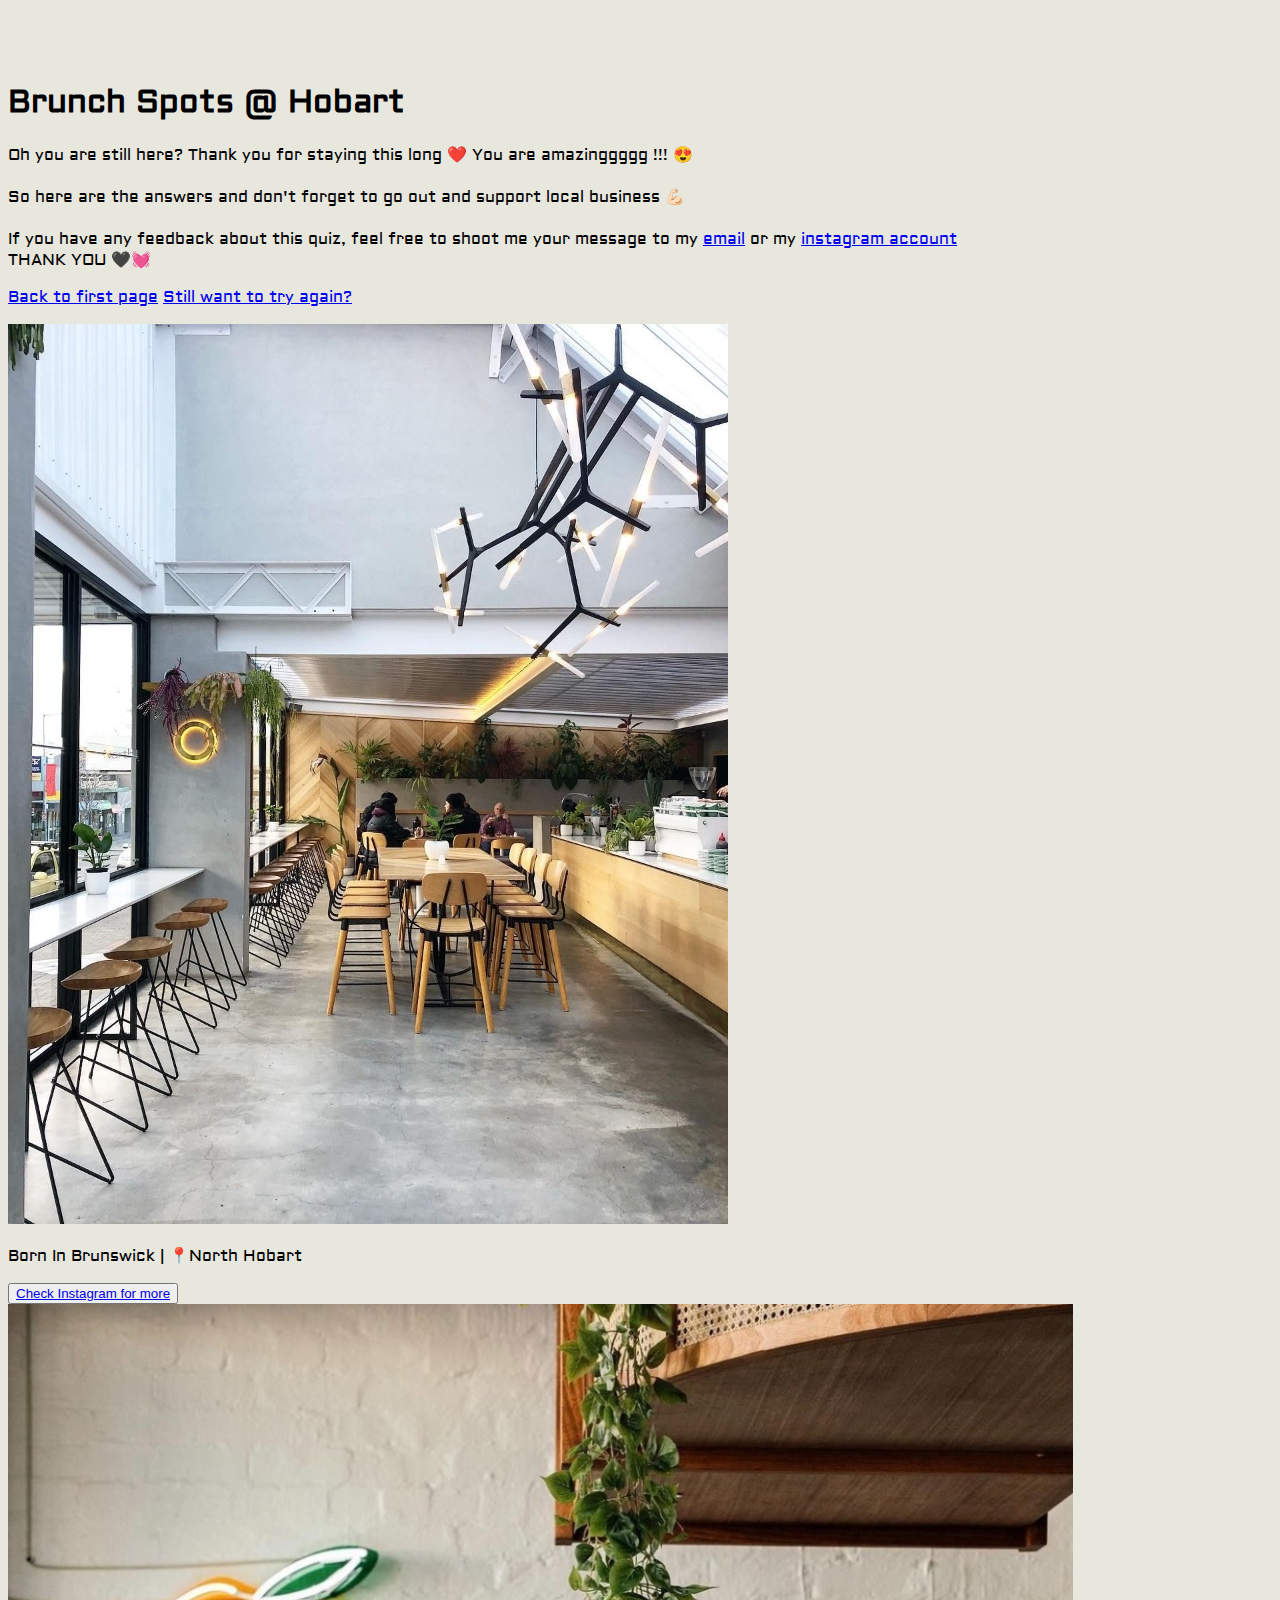
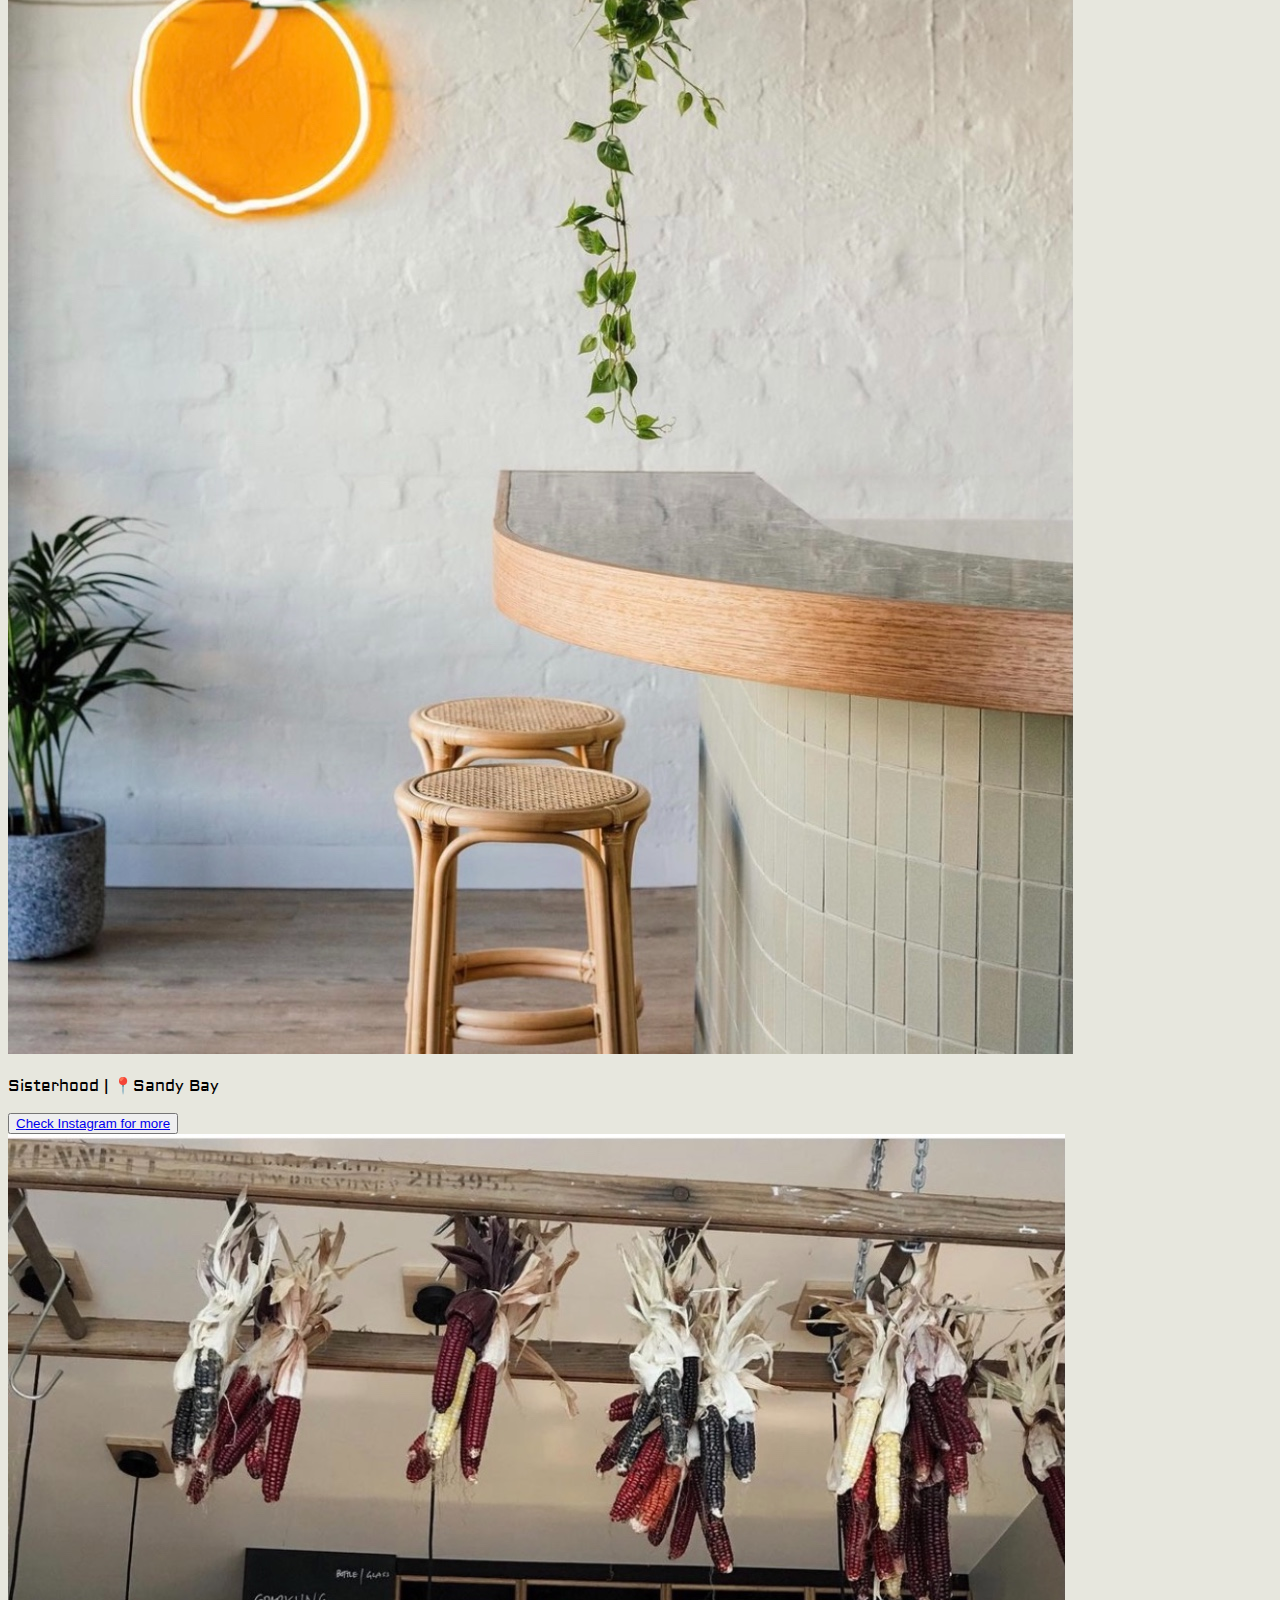
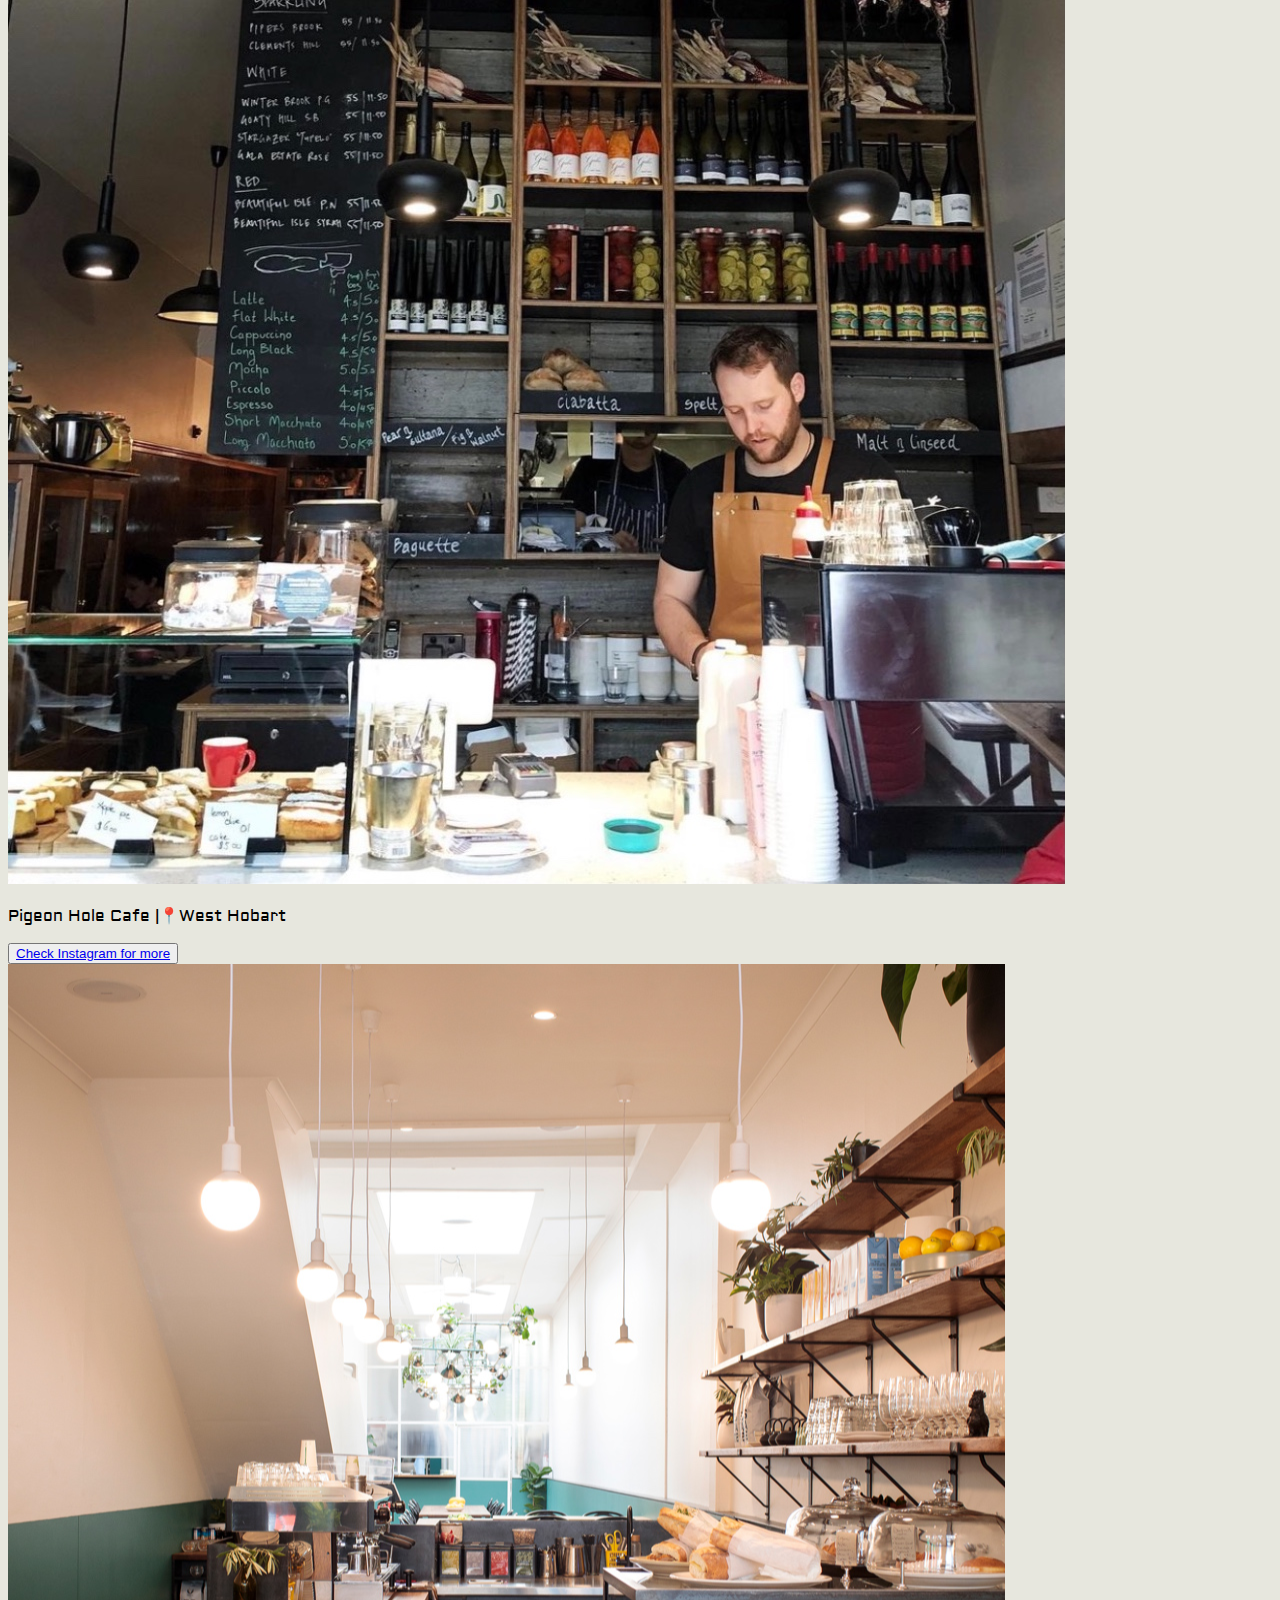
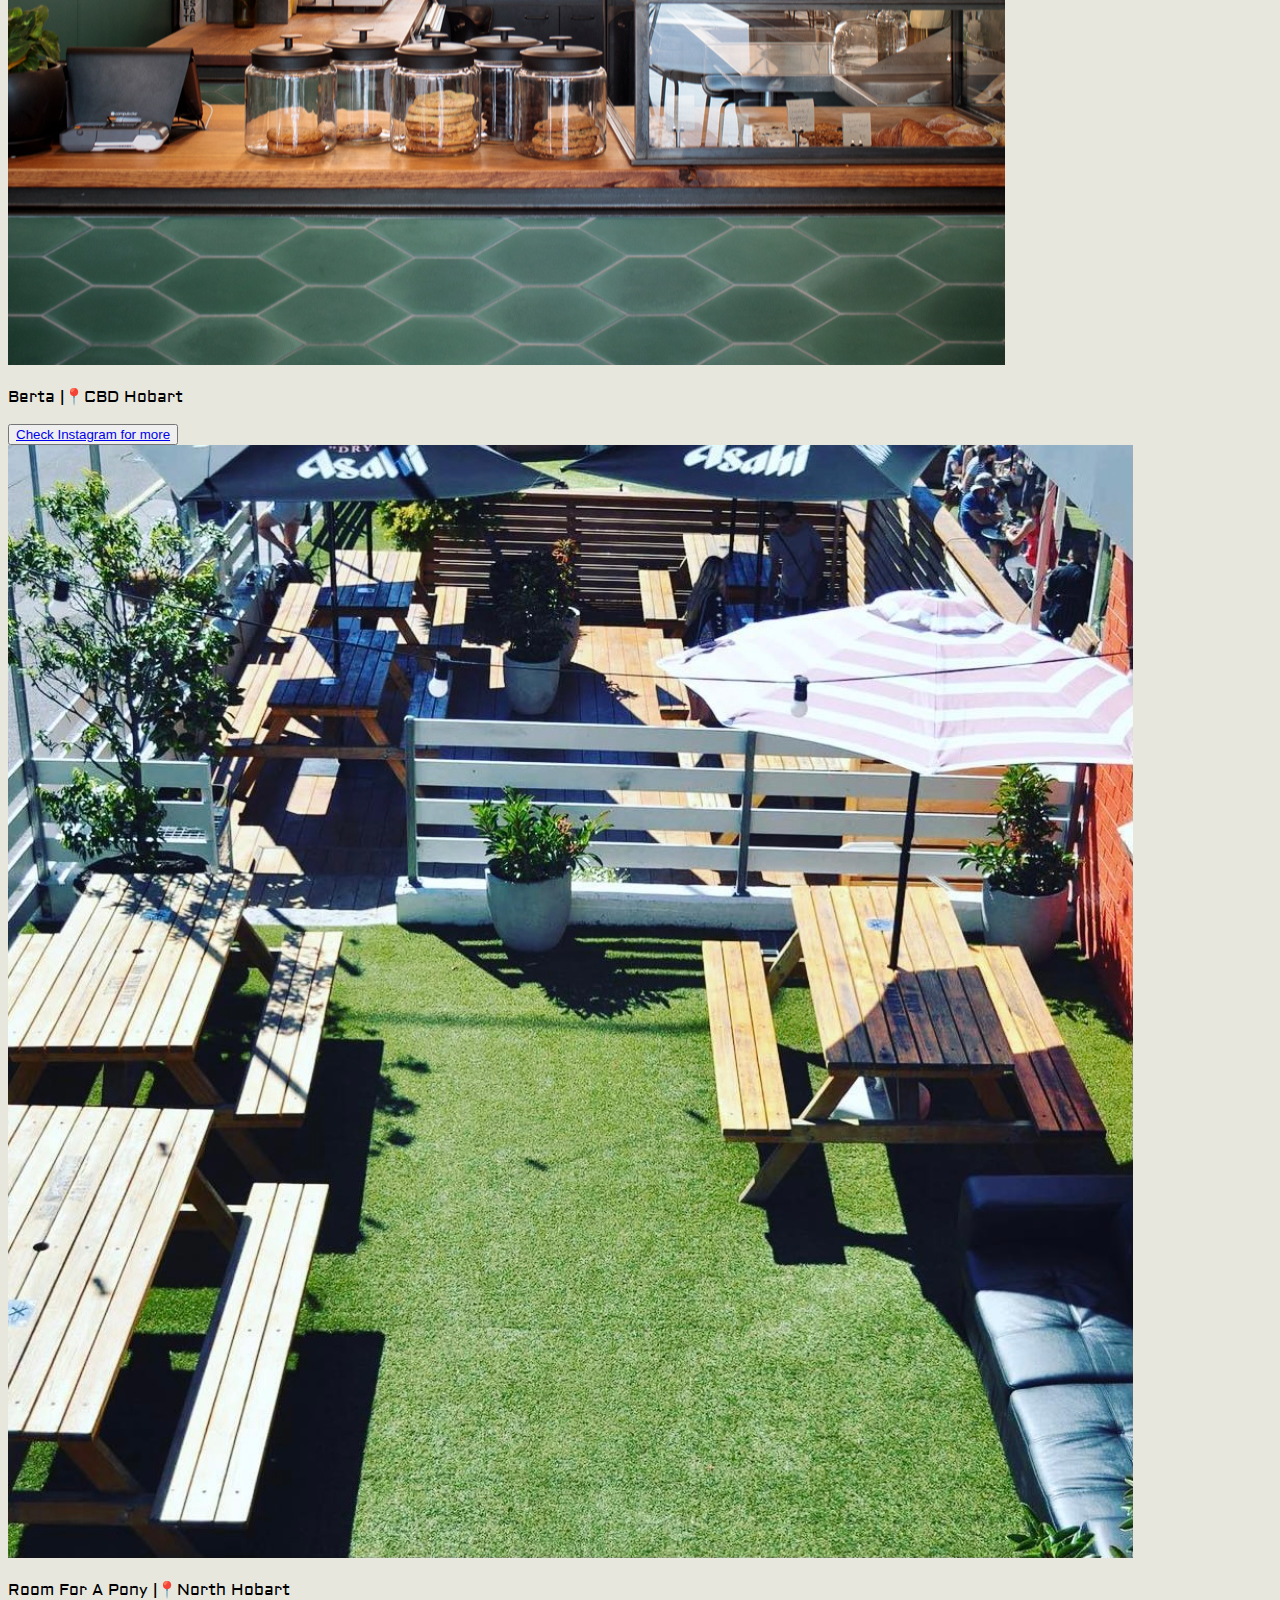
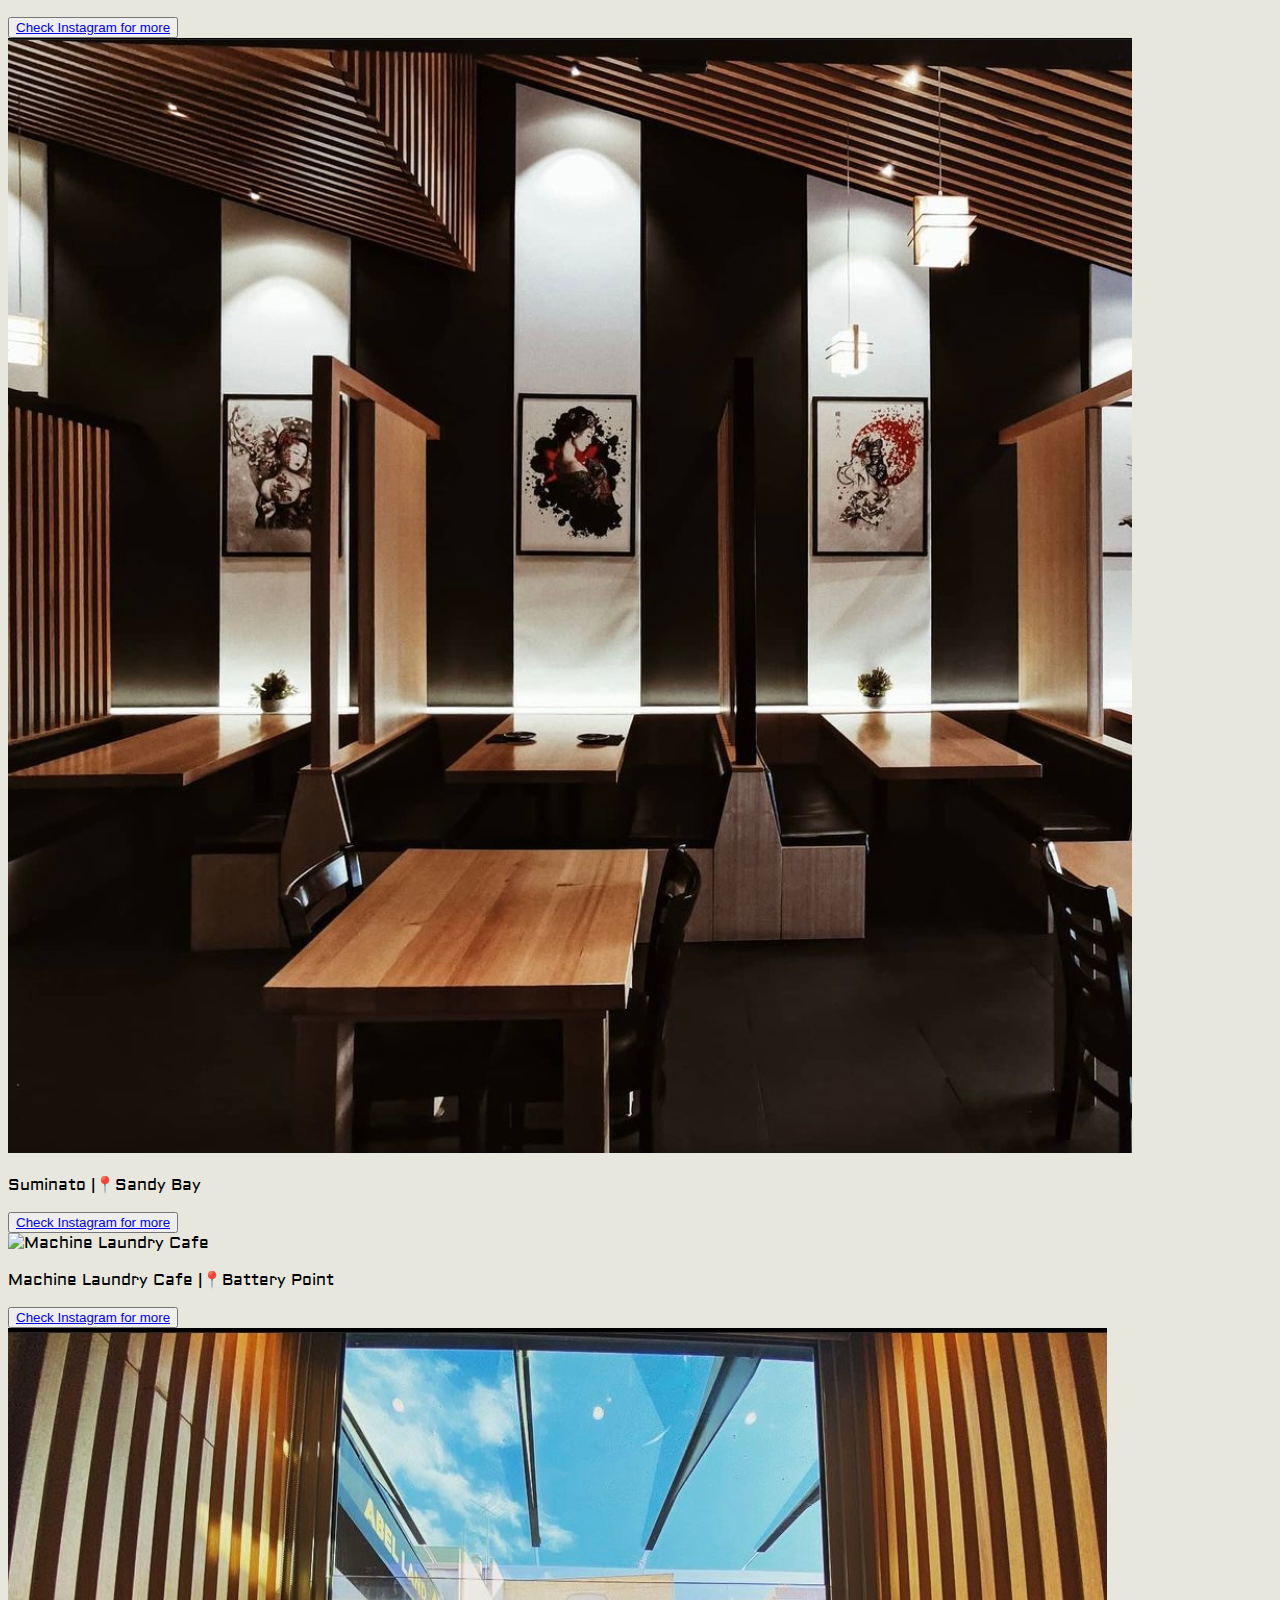
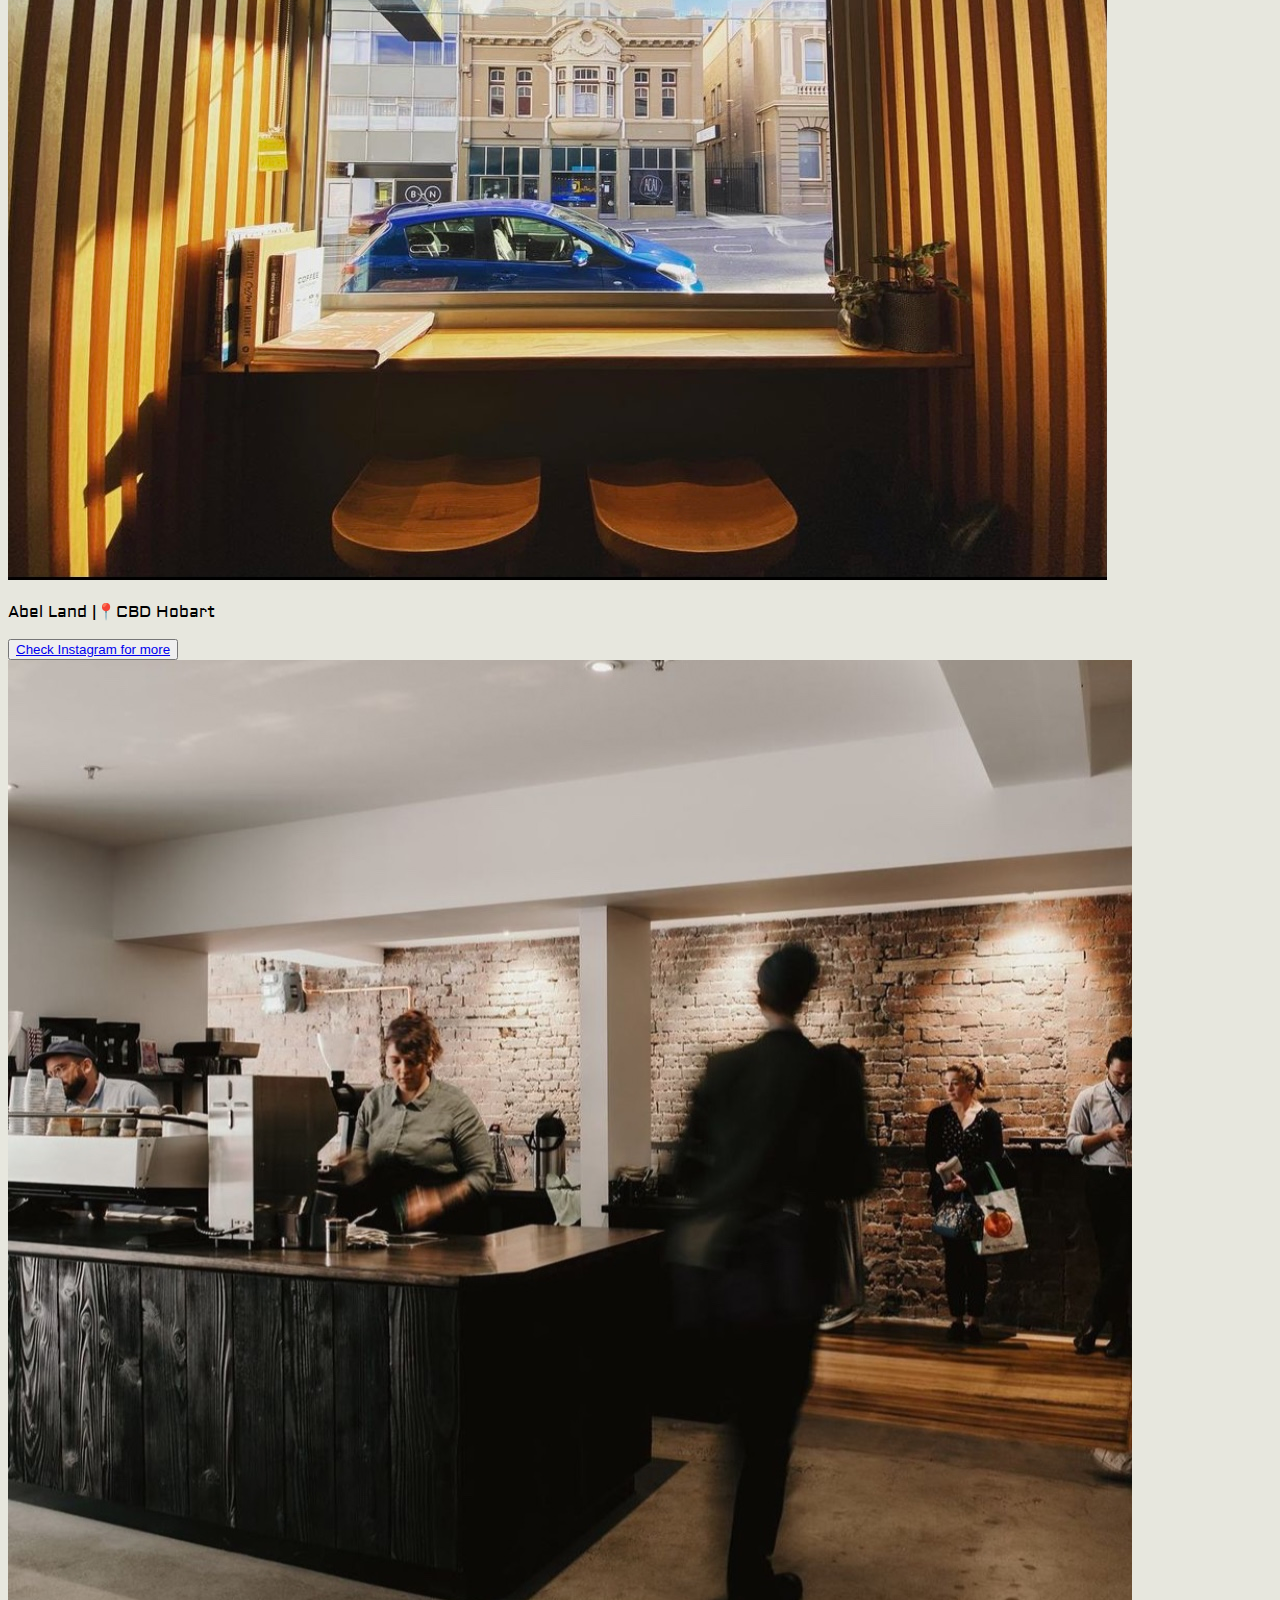
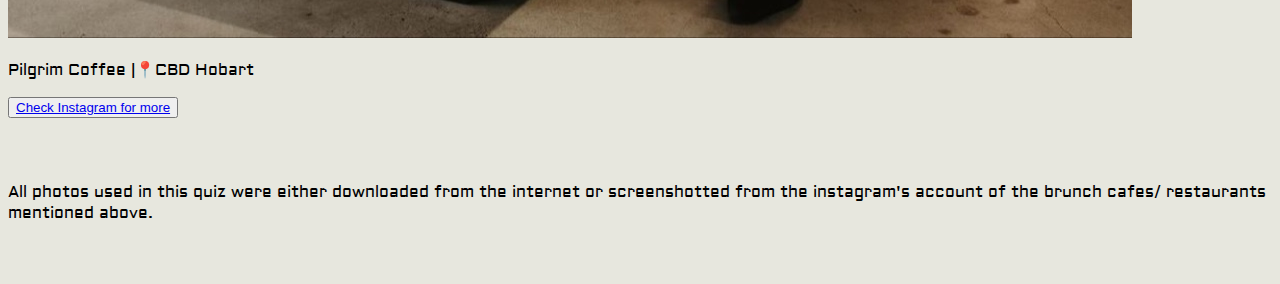
==== answer.html @ a456ff82 "Add files via upload" ====
<!DOCTYPE html>
<html lang="en">
  <head>
    <meta charset="UTF-8" />
    <meta name="viewport" content="width=device-width, initial-scale=1.0" />
    <link
      href="https://cdn.jsdelivr.net/npm/bootstrap@5.0.0-beta1/dist/css/bootstrap.min.css"
      rel="stylesheet"
      integrity="sha384-giJF6kkoqNQ00vy+HMDP7azOuL0xtbfIcaT9wjKHr8RbDVddVHyTfAAsrekwKmP1"
      crossorigin="anonymous"
    />
    <title>Brunch Spots @ Hobart</title>
    <link rel="stylesheet" href="/css/answerStyle.css" />
  </head>
  <body>
    <main role="main">
      <section class="jumbotron text-center">
        <div class="container">
          <h1 class="jumbotron-heading">Brunch Spots @ Hobart</h1>
          <p class="Lead texted-muted">
            Oh you are still here? Thank you for staying this long ❤️ You are
            amazinggggg !!! 😍 <br />
            <br />

            So here are the answers and don't forget to go out and support local
            business 💪🏻 <br />
            <br />
            If you have any feedback about this quiz, feel free to shoot me your
            message to my <a href="mailto: henryle1806@gmail.com">email</a> or
            my
            <a href="https://www.instagram.com/bonlelee/">instagram account</a
            ><br />
            THANK YOU 🖤💓
          </p>
          <p>
            <a href="index.html" class="btn btn-primary my-2"
              >Back to first page</a
            >
            <a href="quiz.html" class="btn btn-secondary my-2"
              >Still want to try again?</a
            >
          </p>
        </div>
      </section>

      <div class="album py-5 bg-light">
        <div class="container">
          <div class="row">
            <div class="col-md-4">
              <div class="card mb-4 box-shadow">
                <img
                  class="card-img-top"
                  data-src="holder.js/100px225?theme=thumb&bg=55595c&fg=eceeef&text=Thumbnail"
                  src="/image/0.jpg"
                  alt="Born In Brunswick"
                />
                <div class="card-body">
                  <p class="card-text">Born In Brunswick | 📍North Hobart</p>
                  <div
                    class="d-flex justify-content-between align-items-center"
                  >
                    <div class="btn-group">
                      <button
                        type="button"
                        class="btn btn-sm btn-outline-secondary"
                      >
                        <a
                          href="https://www.instagram.com/borninbrunswick.com.au/"
                          >Check Instagram for more</a
                        >
                      </button>
                    </div>
                  </div>
                </div>
              </div>
            </div>

            <div class="col-md-4">
              <div class="card mb-4 box-shadow">
                <img
                  class="card-img-top"
                  data-src="holder.js/100px225?theme=thumb&bg=55595c&fg=eceeef&text=Thumbnail"
                  src="/image/1-1.jpg"
                  alt="Sisterhood"
                />
                <div class="card-body">
                  <p class="card-text">Sisterhood | 📍Sandy Bay</p>
                  <div
                    class="d-flex justify-content-between align-items-center"
                  >
                    <div class="btn-group">
                      <button
                        type="button"
                        class="btn btn-sm btn-outline-secondary"
                      >
                        <a href="https://www.instagram.com/sisterhoodhobart/"
                          >Check Instagram for more</a
                        >
                      </button>
                    </div>
                  </div>
                </div>
              </div>
            </div>

            <div class="col-md-4">
              <div class="card mb-4 box-shadow">
                <img
                  class="card-img-top"
                  data-src="holder.js/100px225?theme=thumb&bg=55595c&fg=eceeef&text=Thumbnail"
                  src="/image/2-1.jpg"
                  alt="Pigeon Hole Cafe"
                />
                <div class="card-body">
                  <p class="card-text">Pigeon Hole Cafe |📍West Hobart</p>
                  <div
                    class="d-flex justify-content-between align-items-center"
                  >
                    <div class="btn-group">
                      <button
                        type="button"
                        class="btn btn-sm btn-outline-secondary"
                      >
                        <a
                          href="https://www.instagram.com/pigeonholecafewesthobart/"
                          >Check Instagram for more</a
                        >
                      </button>
                    </div>
                  </div>
                </div>
              </div>
            </div>

            <div class="col-md-4">
              <div class="card mb-4 box-shadow">
                <img
                  class="card-img-top"
                  data-src="holder.js/100px225?theme=thumb&bg=55595c&fg=eceeef&text=Thumbnail"
                  src="/image/3-1.jpg"
                  alt="Berta"
                />
                <div class="card-body">
                  <p class="card-text">Berta |📍CBD Hobart</p>
                  <div
                    class="d-flex justify-content-between align-items-center"
                  >
                    <div class="btn-group">
                      <button
                        type="button"
                        class="btn btn-sm btn-outline-secondary"
                      >
                        <a href="https://www.instagram.com/berta_hobart/"
                          >Check Instagram for more</a
                        >
                      </button>
                    </div>
                  </div>
                </div>
              </div>
            </div>

            <div class="col-md-4">
              <div class="card mb-4 box-shadow">
                <img
                  class="card-img-top"
                  data-src="holder.js/100px225?theme=thumb&bg=55595c&fg=eceeef&text=Thumbnail"
                  src="/image/4.jpg"
                  alt="Room For A Pony"
                />
                <div class="card-body">
                  <p class="card-text">Room For A Pony |📍North Hobart</p>
                  <div
                    class="d-flex justify-content-between align-items-center"
                  >
                    <div class="btn-group">
                      <button
                        type="button"
                        class="btn btn-sm btn-outline-secondary"
                      >
                        <a href="https://www.instagram.com/roomforaponyhobart/"
                          >Check Instagram for more</a
                        >
                      </button>
                    </div>
                  </div>
                </div>
              </div>
            </div>

            <div class="col-md-4">
              <div class="card mb-4 box-shadow">
                <img
                  class="card-img-top"
                  data-src="holder.js/100px225?theme=thumb&bg=55595c&fg=eceeef&text=Thumbnail"
                  src="/image/5.jpg"
                  alt="Suminato"
                />
                <div class="card-body">
                  <p class="card-text">Suminato |📍Sandy Bay</p>
                  <div
                    class="d-flex justify-content-between align-items-center"
                  >
                    <div class="btn-group">
                      <button
                        type="button"
                        class="btn btn-sm btn-outline-secondary"
                      >
                        <a href="https://www.instagram.com/suminatotas/"
                          >Check Instagram for more</a
                        >
                      </button>
                    </div>
                  </div>
                </div>
              </div>
            </div>

            <div class="col-md-4">
              <div class="card mb-4 box-shadow">
                <img
                  class="card-img-top"
                  data-src="holder.js/100px225?theme=thumb&bg=55595c&fg=eceeef&text=Thumbnail"
                  src="/image/6.jpg"
                  alt="Machine Laundry Cafe"
                />
                <div class="card-body">
                  <p class="card-text">Machine Laundry Cafe |📍Battery Point</p>
                  <div
                    class="d-flex justify-content-between align-items-center"
                  >
                    <div class="btn-group">
                      <button
                        type="button"
                        class="btn btn-sm btn-outline-secondary"
                      >
                        <a href="https://www.instagram.com/machinelaundrycafe/"
                          >Check Instagram for more</a
                        >
                      </button>
                    </div>
                  </div>
                </div>
              </div>
            </div>

            <div class="col-md-4">
              <div class="card mb-4 box-shadow">
                <img
                  class="card-img-top"
                  data-src="holder.js/100px225?theme=thumb&bg=55595c&fg=eceeef&text=Thumbnail"
                  src="/image/7-1.jpg"
                  alt="Abel Land"
                />
                <div class="card-body">
                  <p class="card-text">Abel Land |📍CBD Hobart</p>
                  <div
                    class="d-flex justify-content-between align-items-center"
                  >
                    <div class="btn-group">
                      <button
                        type="button"
                        class="btn btn-sm btn-outline-secondary"
                      >
                        <a href="https://www.instagram.com/abelland48/"
                          >Check Instagram for more</a
                        >
                      </button>
                    </div>
                  </div>
                </div>
              </div>
            </div>

            <div class="col-md-4">
              <div class="card mb-4 box-shadow">
                <img
                  class="card-img-top"
                  data-src="holder.js/100px225?theme=thumb&bg=55595c&fg=eceeef&text=Thumbnail"
                  src="/image/8.jpg"
                  alt="Pilgrim Coffee"
                />
                <div class="card-body">
                  <p class="card-text">Pilgrim Coffee |📍CBD Hobart</p>
                  <div
                    class="d-flex justify-content-between align-items-center"
                  >
                    <div class="btn-group">
                      <button
                        type="button"
                        class="btn btn-sm btn-outline-secondary"
                      >
                        <a href="https://www.instagram.com/pilgrimcoffee/"
                          >Check Instagram for more</a
                        >
                      </button>
                    </div>
                  </div>
                </div>
              </div>
            </div>
          </div>
        </div>
      </div>
    </main>

    <footer class="text-muted">
      <div class="container">
        <p>
          All photos used in this quiz were either downloaded from the internet
          or screenshotted from the instagram's account of the brunch cafes/
          restaurants mentioned above.
        </p>
      </div>
    </footer>

    <script
      src="https://cdn.jsdelivr.net/npm/bootstrap@5.0.0-beta1/dist/js/bootstrap.bundle.min.js"
      integrity="sha384-ygbV9kiqUc6oa4msXn9868pTtWMgiQaeYH7/t7LECLbyPA2x65Kgf80OJFdroafW"
      crossorigin="anonymous"
    ></script>
  </body>
</html>
---- css/answerStyle.css ----
@import url('https://fonts.googleapis.com/css2?family=Aldrich&display=swap');

body {
  font-family: 'Aldrich', sans-serif;
  background-color: #e7e7de;
}
h1 {
  padding-top: 60px;
}
footer {
  padding-top: 3rem;
  padding-bottom: 3rem;
}

footer p {
  margin-bottom: 0.25rem;
}
/* _card.scss:128 */
/* .card-img-top {
  width: 100%; // Required because we use flexbox and this inherently applies align-self: stretch
  @include border-top-radius($card-inner-border-radius);
} */
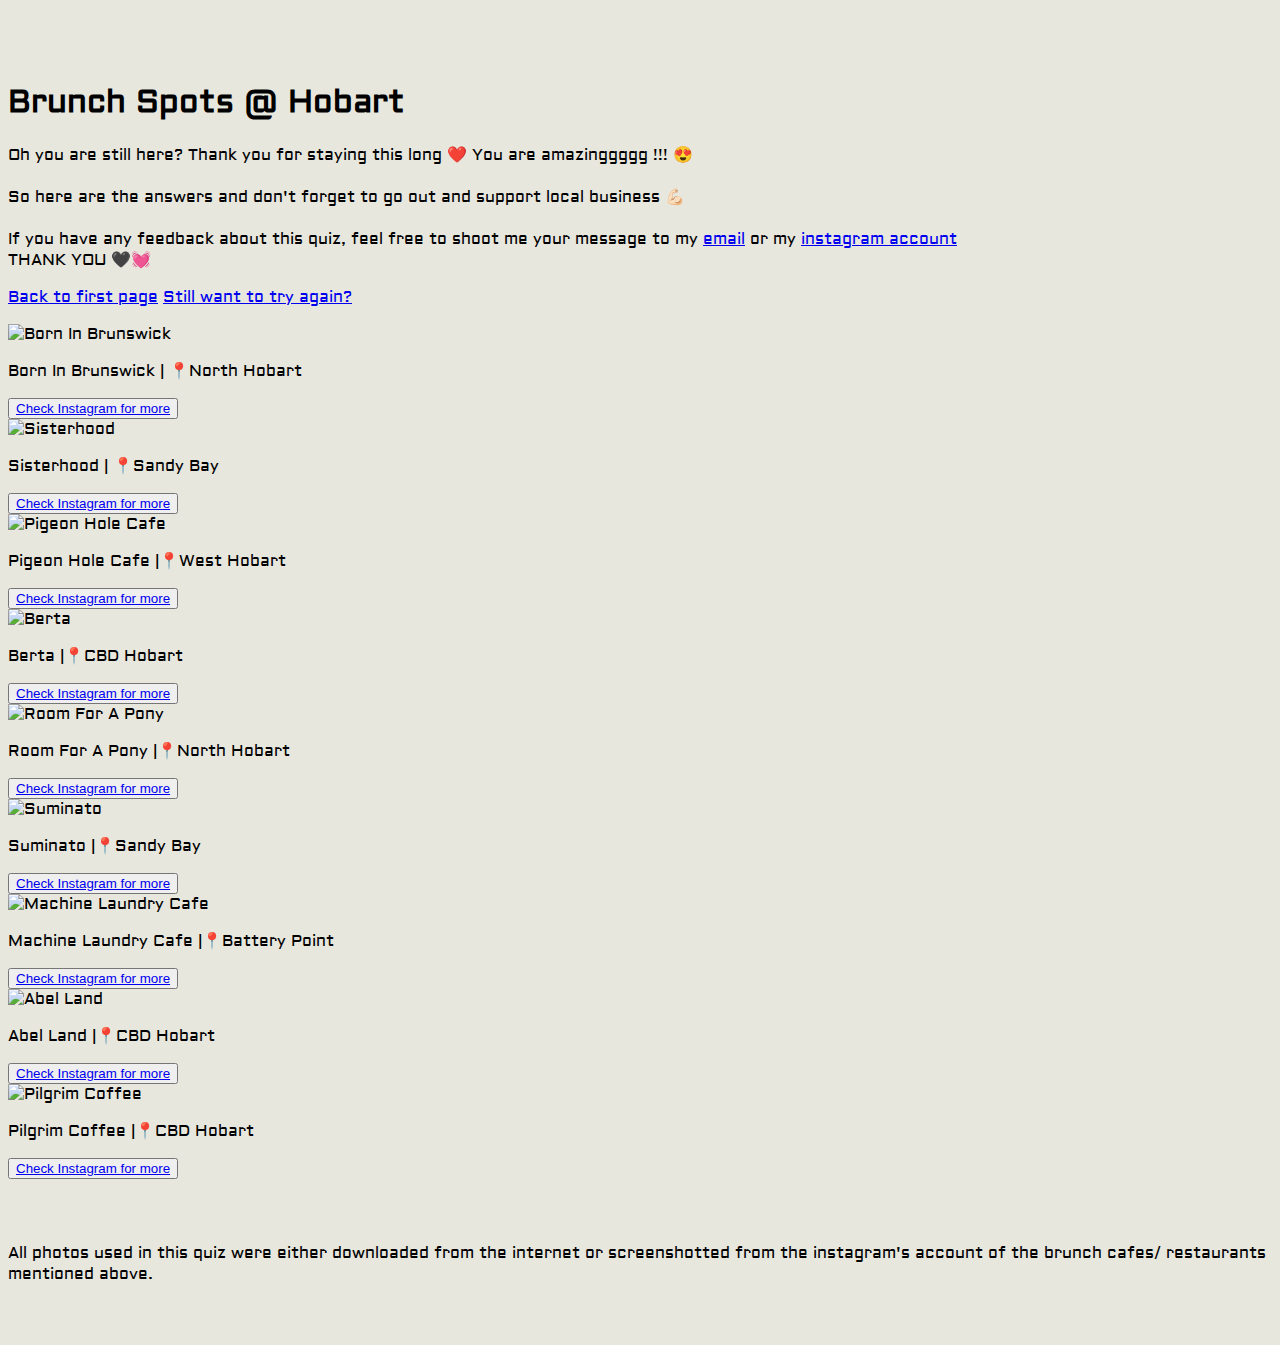
==== commit 3325a7a8: "Update image 6 and 7" ====
--- a/answer.html
+++ b/answer.html
@@ -10,7 +10,7 @@
       crossorigin="anonymous"
     />
     <title>Brunch Spots @ Hobart</title>
-    <link rel="stylesheet" href="/css/answerStyle.css" />
+    <link rel="stylesheet" href="css/answerStyle.css" />
   </head>
   <body>
     <main role="main">
@@ -51,7 +51,7 @@
                 <img
                   class="card-img-top"
                   data-src="holder.js/100px225?theme=thumb&bg=55595c&fg=eceeef&text=Thumbnail"
-                  src="/image/0.jpg"
+                  src="image/0.jpg"
                   alt="Born In Brunswick"
                 />
                 <div class="card-body">
@@ -80,7 +80,7 @@
                 <img
                   class="card-img-top"
                   data-src="holder.js/100px225?theme=thumb&bg=55595c&fg=eceeef&text=Thumbnail"
-                  src="/image/1-1.jpg"
+                  src="image/1-1.jpg"
                   alt="Sisterhood"
                 />
                 <div class="card-body">
@@ -108,7 +108,7 @@
                 <img
                   class="card-img-top"
                   data-src="holder.js/100px225?theme=thumb&bg=55595c&fg=eceeef&text=Thumbnail"
-                  src="/image/2-1.jpg"
+                  src="image/2-1.jpg"
                   alt="Pigeon Hole Cafe"
                 />
                 <div class="card-body">
@@ -137,7 +137,7 @@
                 <img
                   class="card-img-top"
                   data-src="holder.js/100px225?theme=thumb&bg=55595c&fg=eceeef&text=Thumbnail"
-                  src="/image/3-1.jpg"
+                  src="image/3-1.jpg"
                   alt="Berta"
                 />
                 <div class="card-body">
@@ -165,7 +165,7 @@
                 <img
                   class="card-img-top"
                   data-src="holder.js/100px225?theme=thumb&bg=55595c&fg=eceeef&text=Thumbnail"
-                  src="/image/4.jpg"
+                  src="image/4.jpg"
                   alt="Room For A Pony"
                 />
                 <div class="card-body">
@@ -193,7 +193,7 @@
                 <img
                   class="card-img-top"
                   data-src="holder.js/100px225?theme=thumb&bg=55595c&fg=eceeef&text=Thumbnail"
-                  src="/image/5.jpg"
+                  src="image/5.jpg"
                   alt="Suminato"
                 />
                 <div class="card-body">
@@ -221,7 +221,7 @@
                 <img
                   class="card-img-top"
                   data-src="holder.js/100px225?theme=thumb&bg=55595c&fg=eceeef&text=Thumbnail"
-                  src="/image/6.jpg"
+                  src="image/6-1.jpg"
                   alt="Machine Laundry Cafe"
                 />
                 <div class="card-body">
@@ -249,7 +249,7 @@
                 <img
                   class="card-img-top"
                   data-src="holder.js/100px225?theme=thumb&bg=55595c&fg=eceeef&text=Thumbnail"
-                  src="/image/7-1.jpg"
+                  src="image/7.jpg"
                   alt="Abel Land"
                 />
                 <div class="card-body">
@@ -277,7 +277,7 @@
                 <img
                   class="card-img-top"
                   data-src="holder.js/100px225?theme=thumb&bg=55595c&fg=eceeef&text=Thumbnail"
-                  src="/image/8.jpg"
+                  src="image/8.jpg"
                   alt="Pilgrim Coffee"
                 />
                 <div class="card-body">
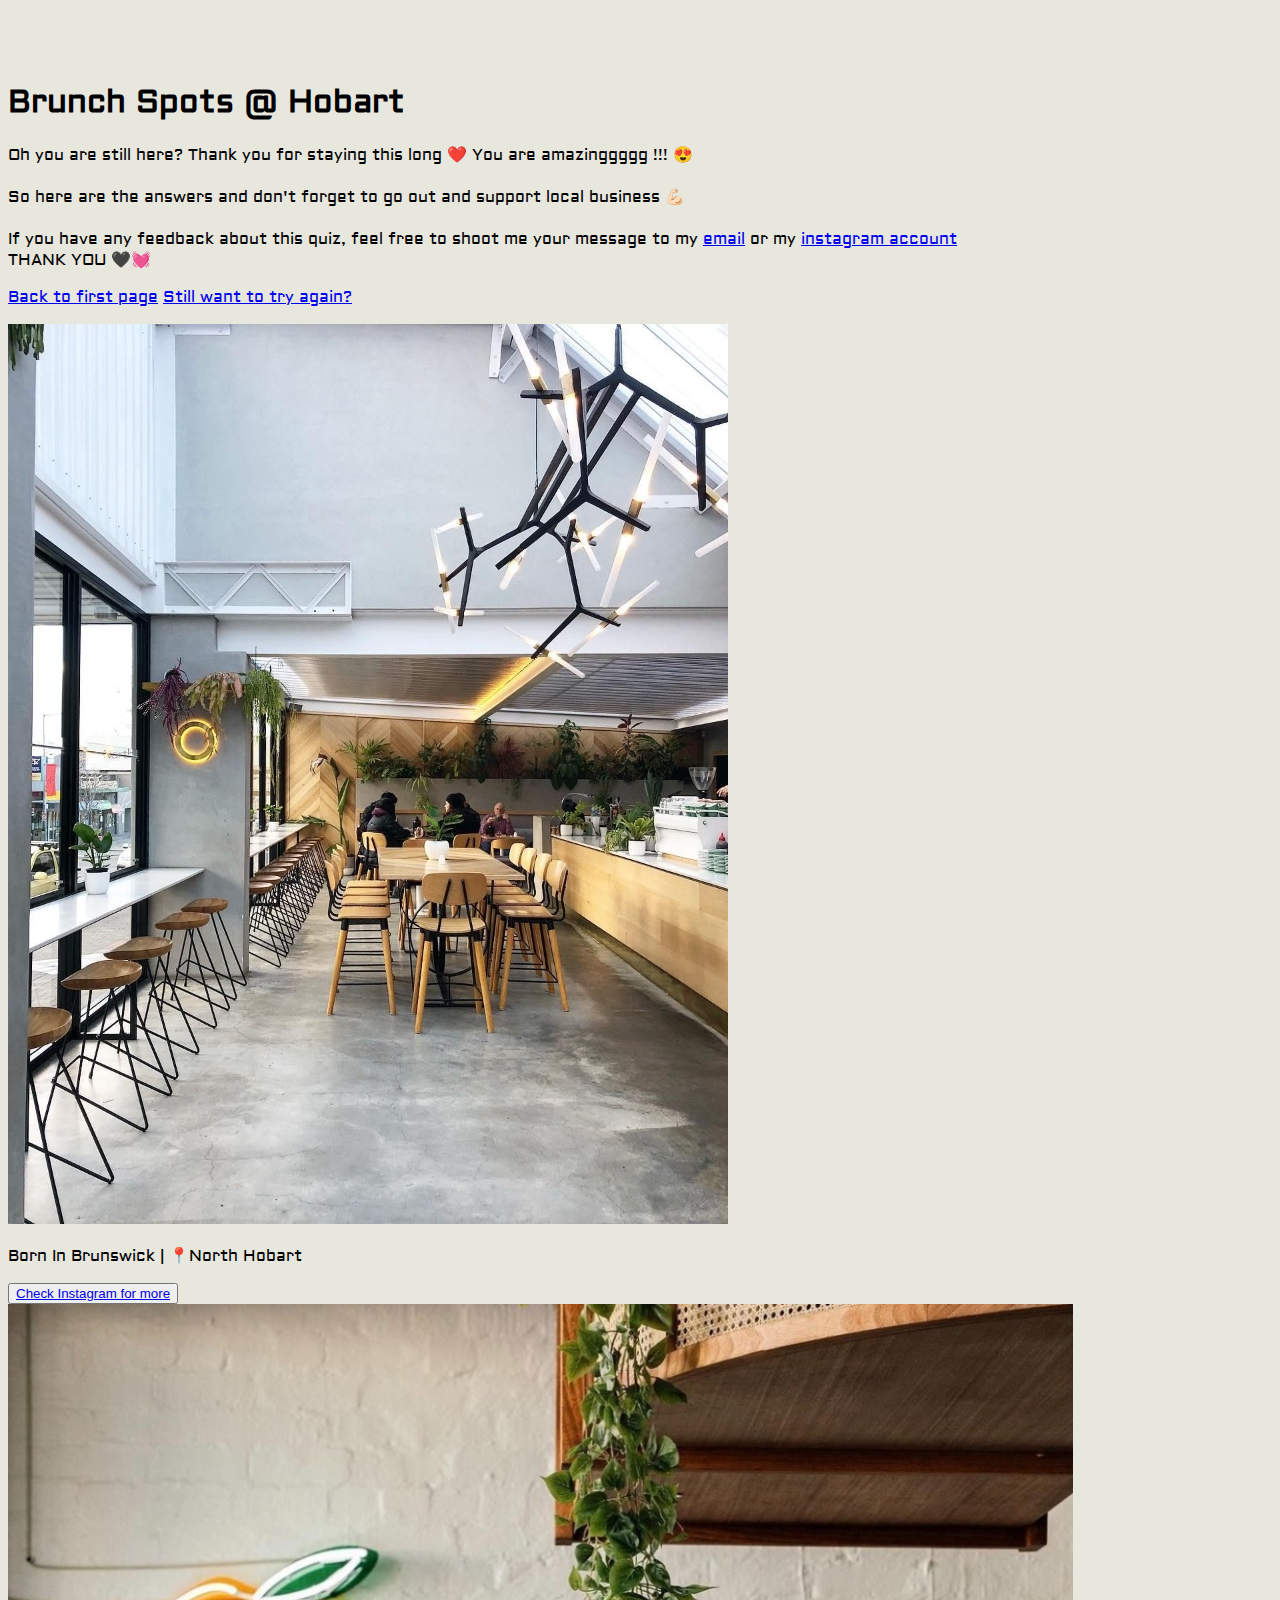
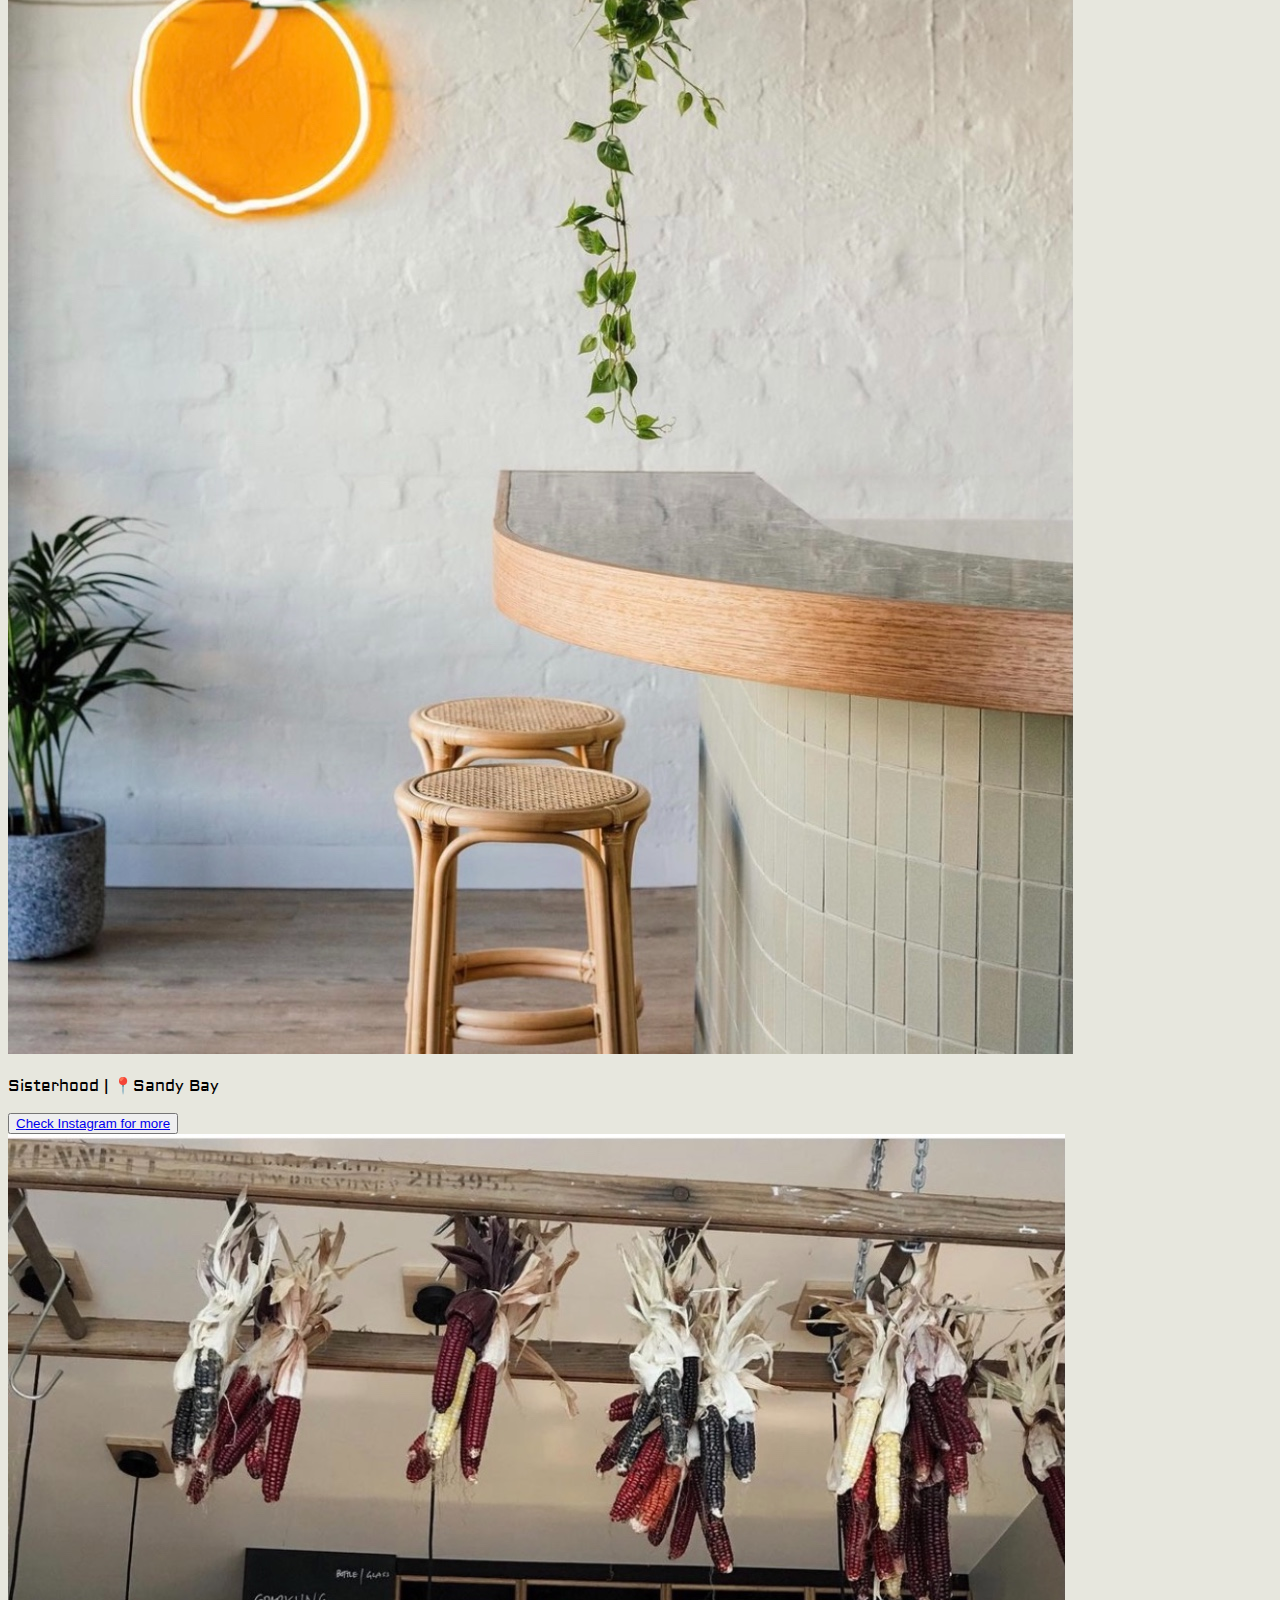
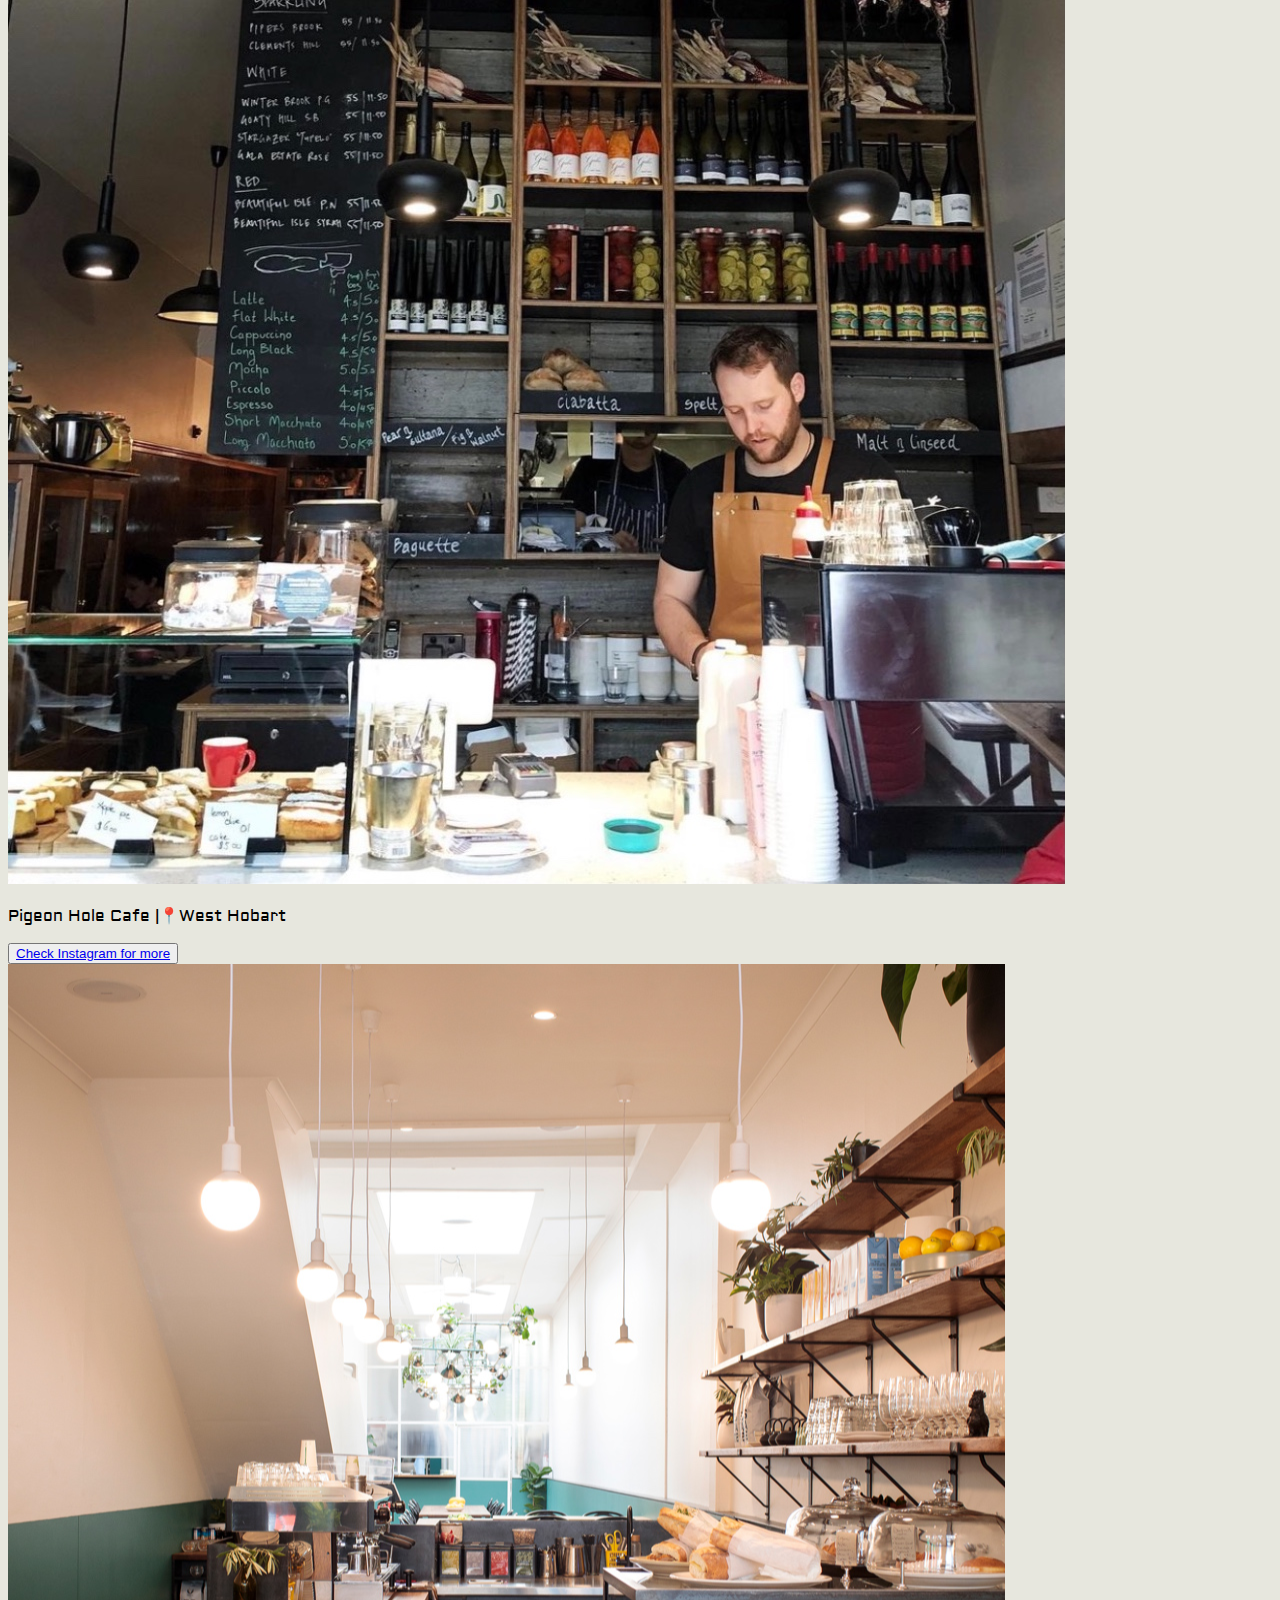
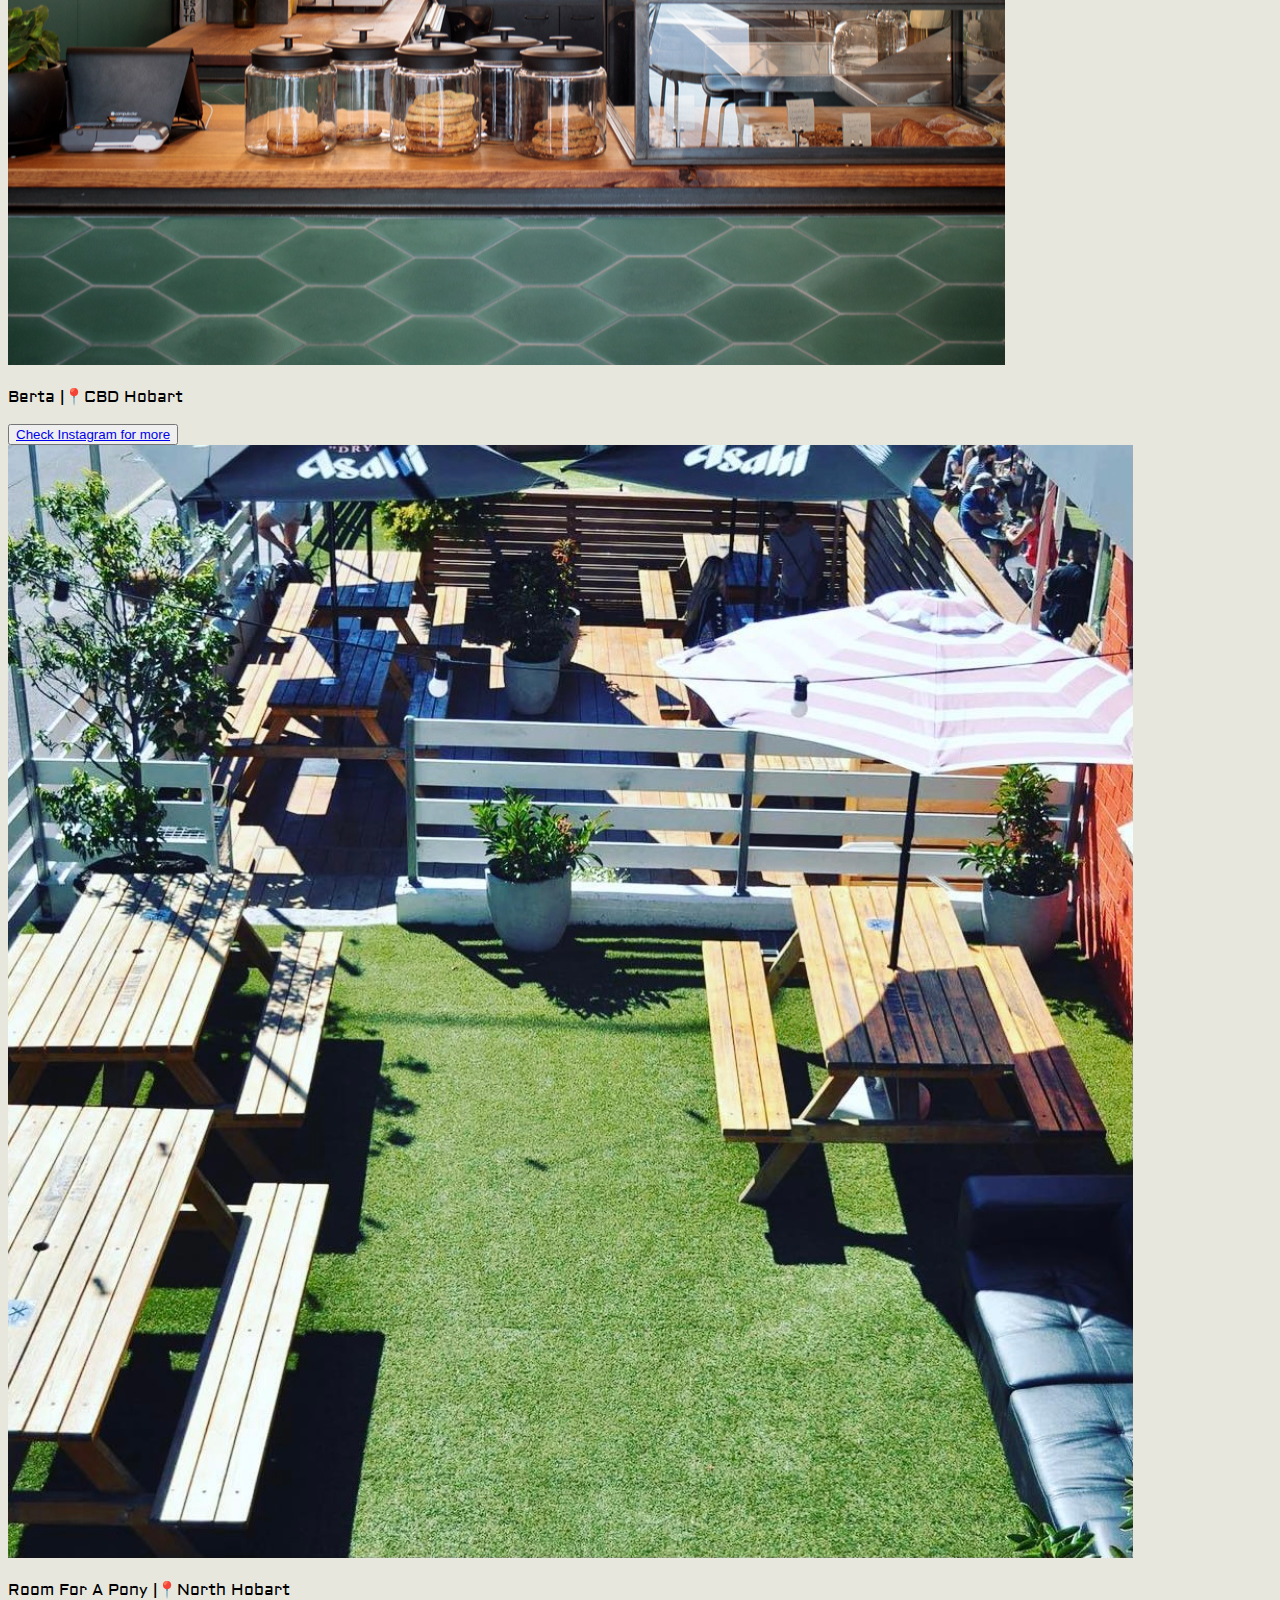
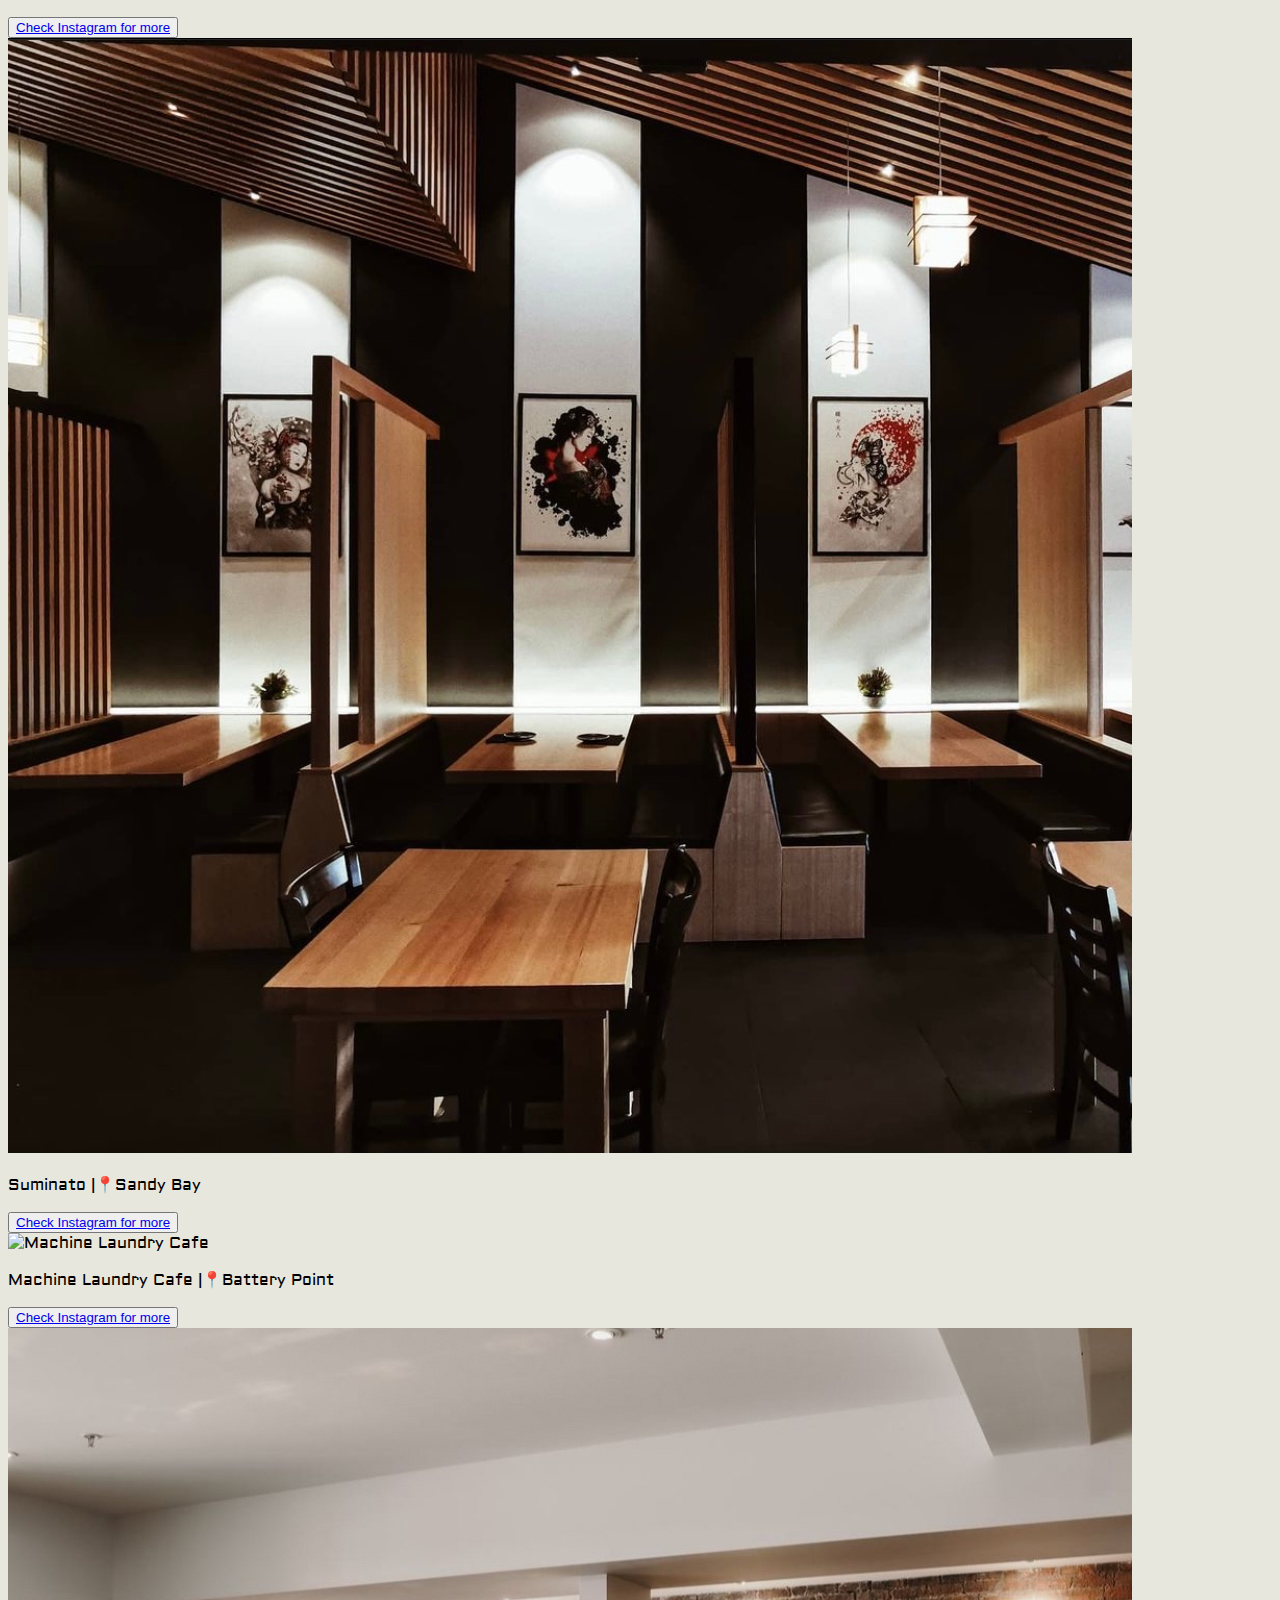
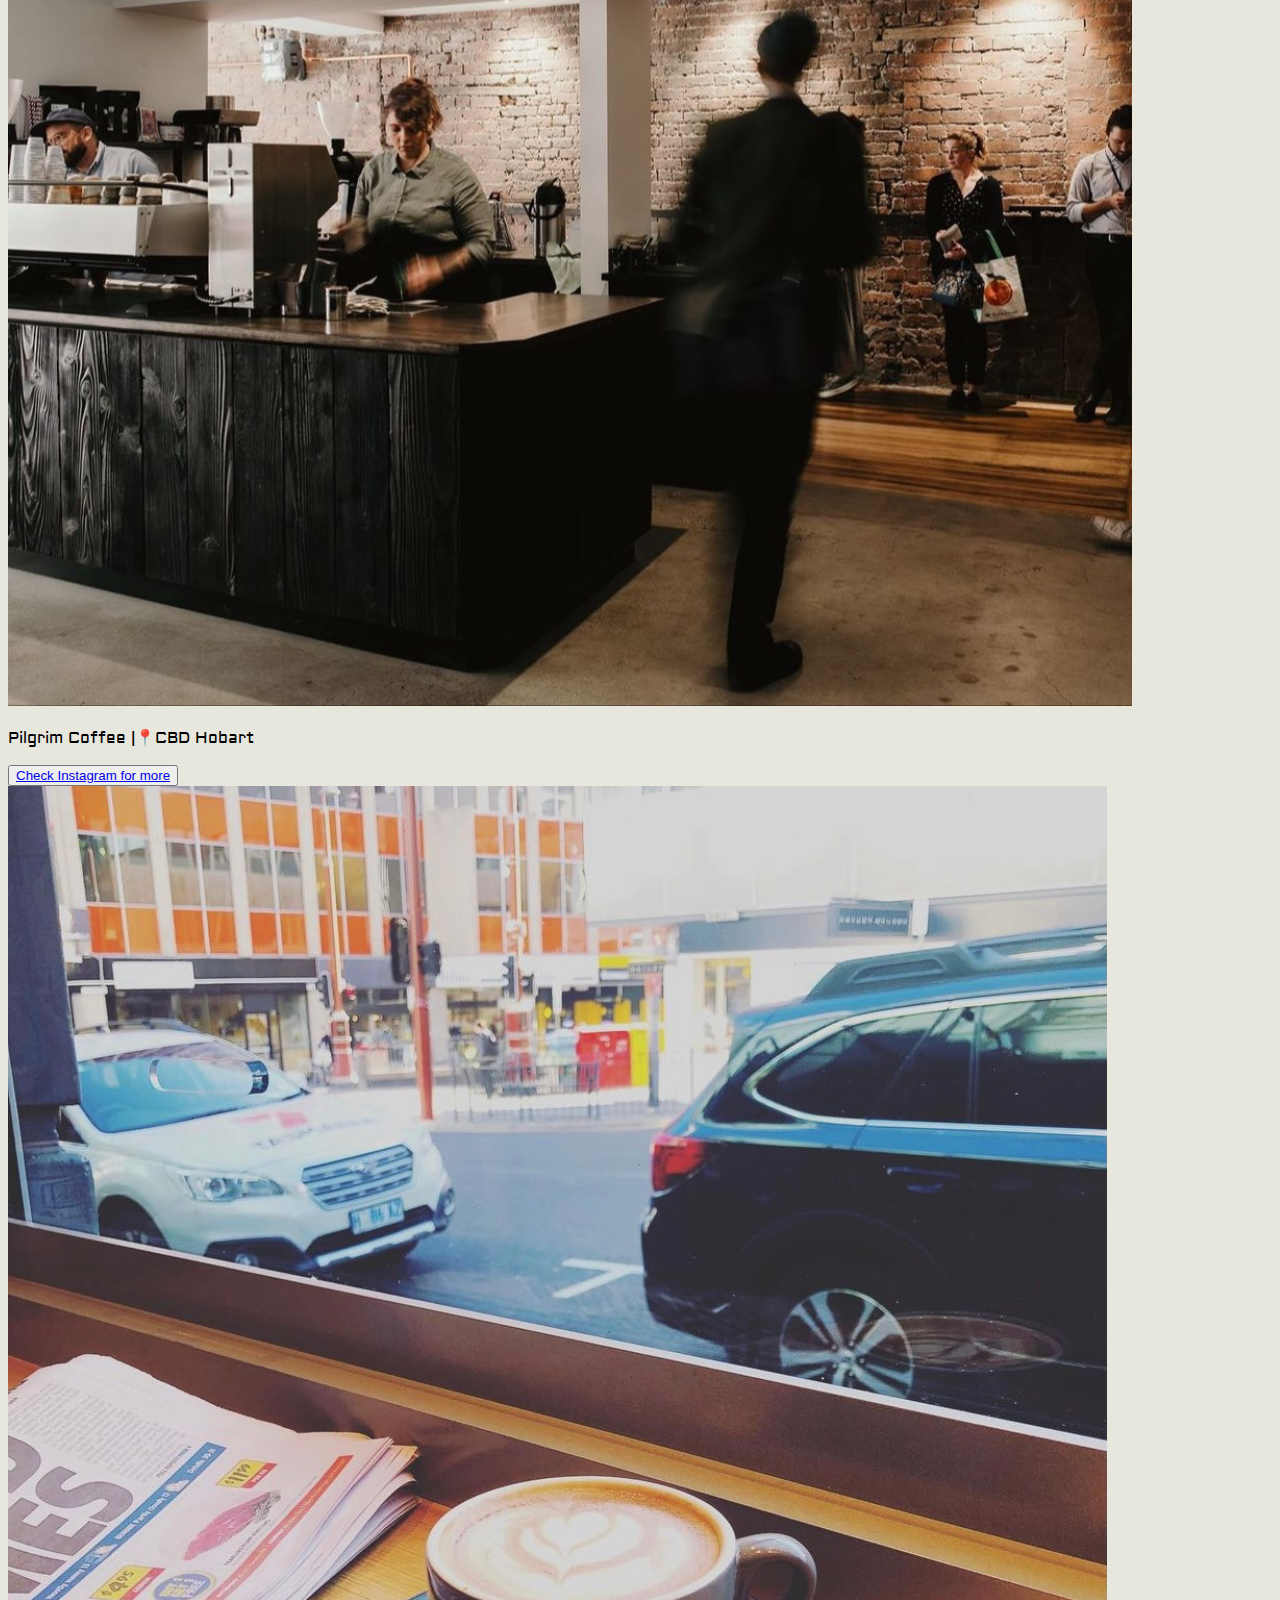
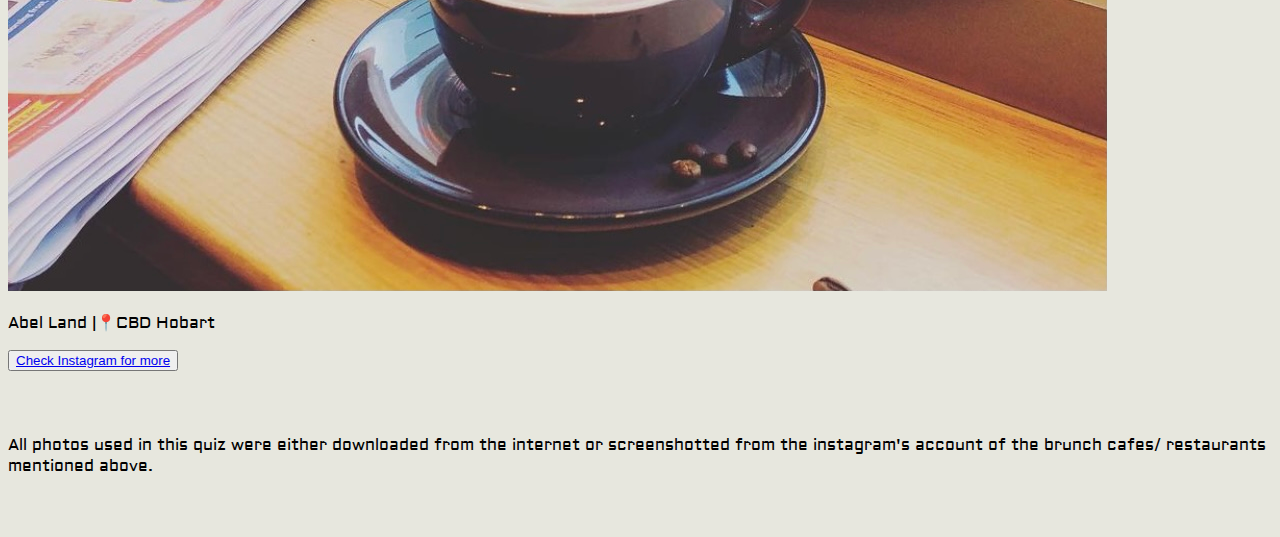
==== commit 5e8eb4e4: "Update answer.html" ====
--- a/answer.html
+++ b/answer.html
@@ -250,6 +250,34 @@
                   class="card-img-top"
                   data-src="holder.js/100px225?theme=thumb&bg=55595c&fg=eceeef&text=Thumbnail"
                   src="image/7.jpg"
+                  alt="Pilgrim Coffee"
+                />
+                <div class="card-body">
+                  <p class="card-text">Pilgrim Coffee |📍CBD Hobart</p>
+                  <div
+                    class="d-flex justify-content-between align-items-center"
+                  >
+                    <div class="btn-group">
+                      <button
+                        type="button"
+                        class="btn btn-sm btn-outline-secondary"
+                      >
+                        <a href="https://www.instagram.com/pilgrimcoffee/"
+                          >Check Instagram for more</a
+                        >
+                      </button>
+                    </div>
+                  </div>
+                </div>
+              </div>
+            </div>
+
+            <div class="col-md-4">
+              <div class="card mb-4 box-shadow">
+                <img
+                  class="card-img-top"
+                  data-src="holder.js/100px225?theme=thumb&bg=55595c&fg=eceeef&text=Thumbnail"
+                  src="image/8.jpg"
                   alt="Abel Land"
                 />
                 <div class="card-body">
@@ -263,34 +291,6 @@
                         class="btn btn-sm btn-outline-secondary"
                       >
                         <a href="https://www.instagram.com/abelland48/"
-                          >Check Instagram for more</a
-                        >
-                      </button>
-                    </div>
-                  </div>
-                </div>
-              </div>
-            </div>
-
-            <div class="col-md-4">
-              <div class="card mb-4 box-shadow">
-                <img
-                  class="card-img-top"
-                  data-src="holder.js/100px225?theme=thumb&bg=55595c&fg=eceeef&text=Thumbnail"
-                  src="image/8.jpg"
-                  alt="Pilgrim Coffee"
-                />
-                <div class="card-body">
-                  <p class="card-text">Pilgrim Coffee |📍CBD Hobart</p>
-                  <div
-                    class="d-flex justify-content-between align-items-center"
-                  >
-                    <div class="btn-group">
-                      <button
-                        type="button"
-                        class="btn btn-sm btn-outline-secondary"
-                      >
-                        <a href="https://www.instagram.com/pilgrimcoffee/"
                           >Check Instagram for more</a
                         >
                       </button>
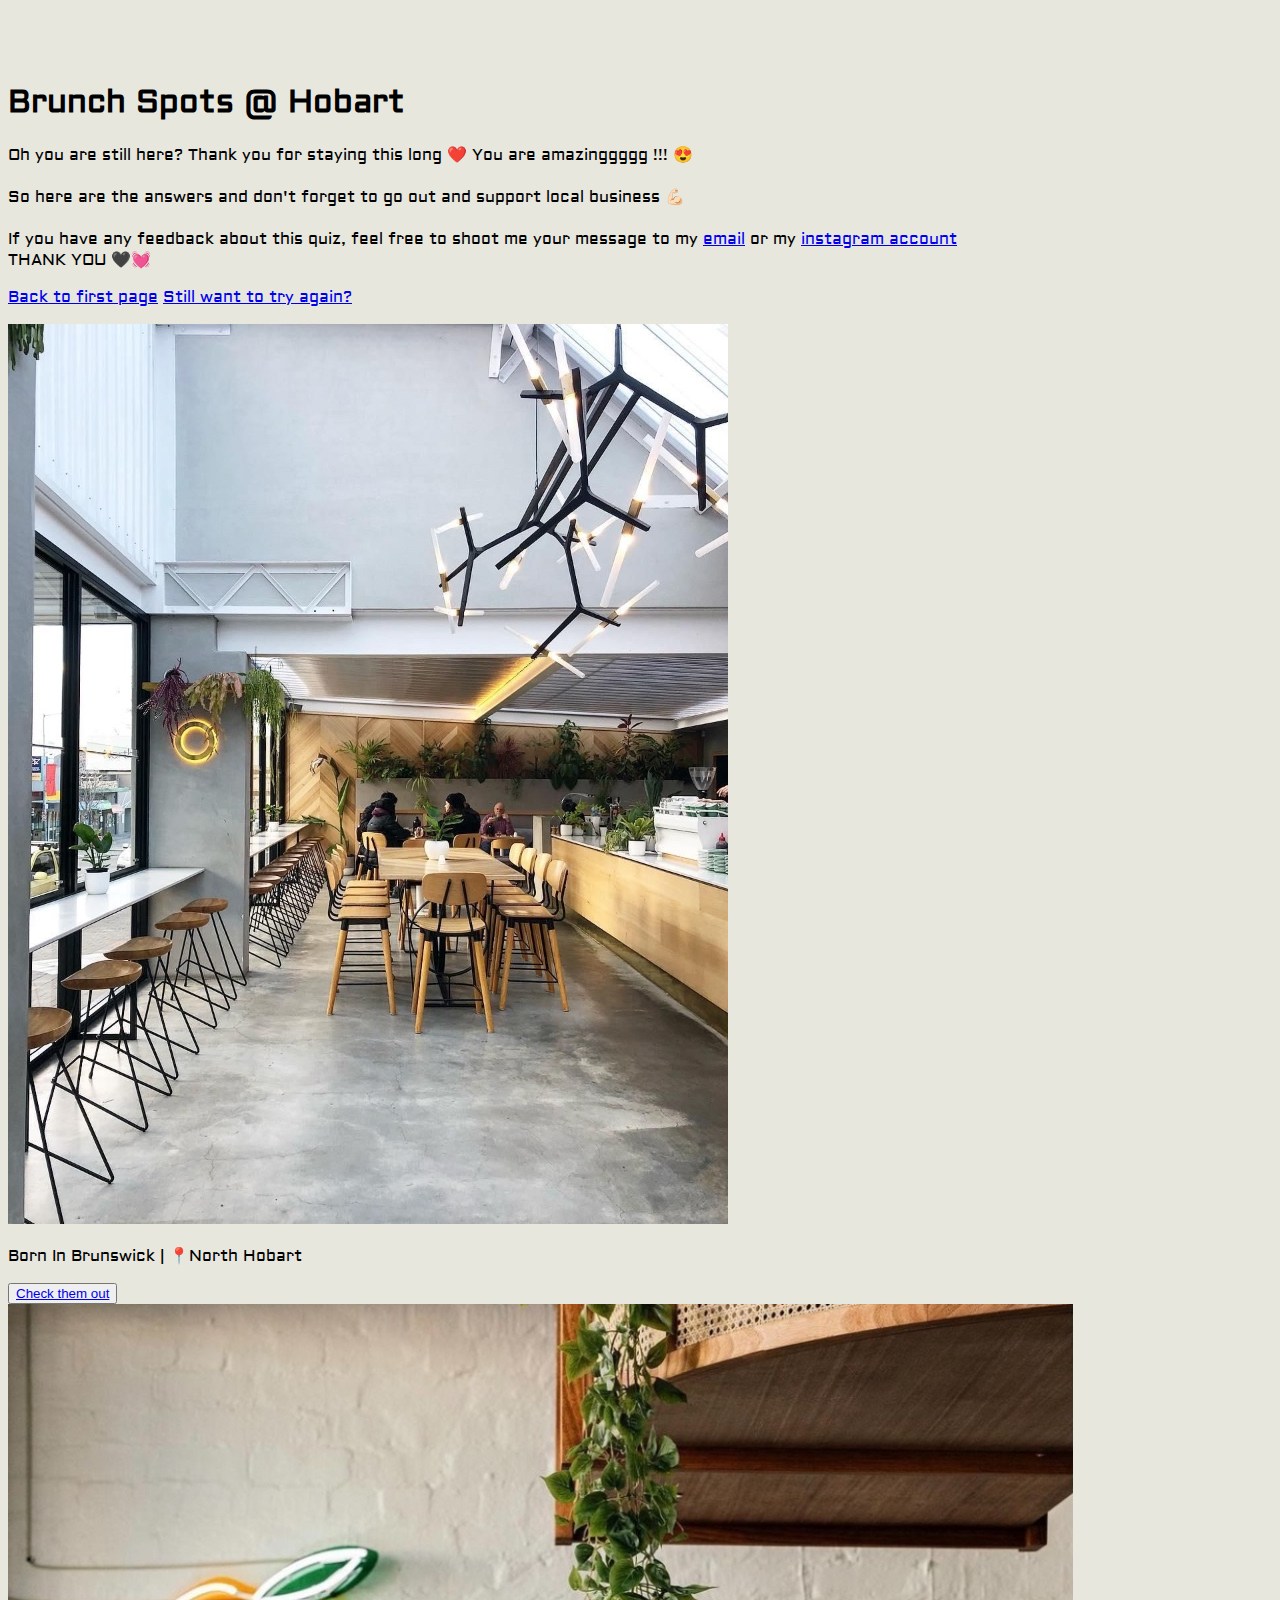
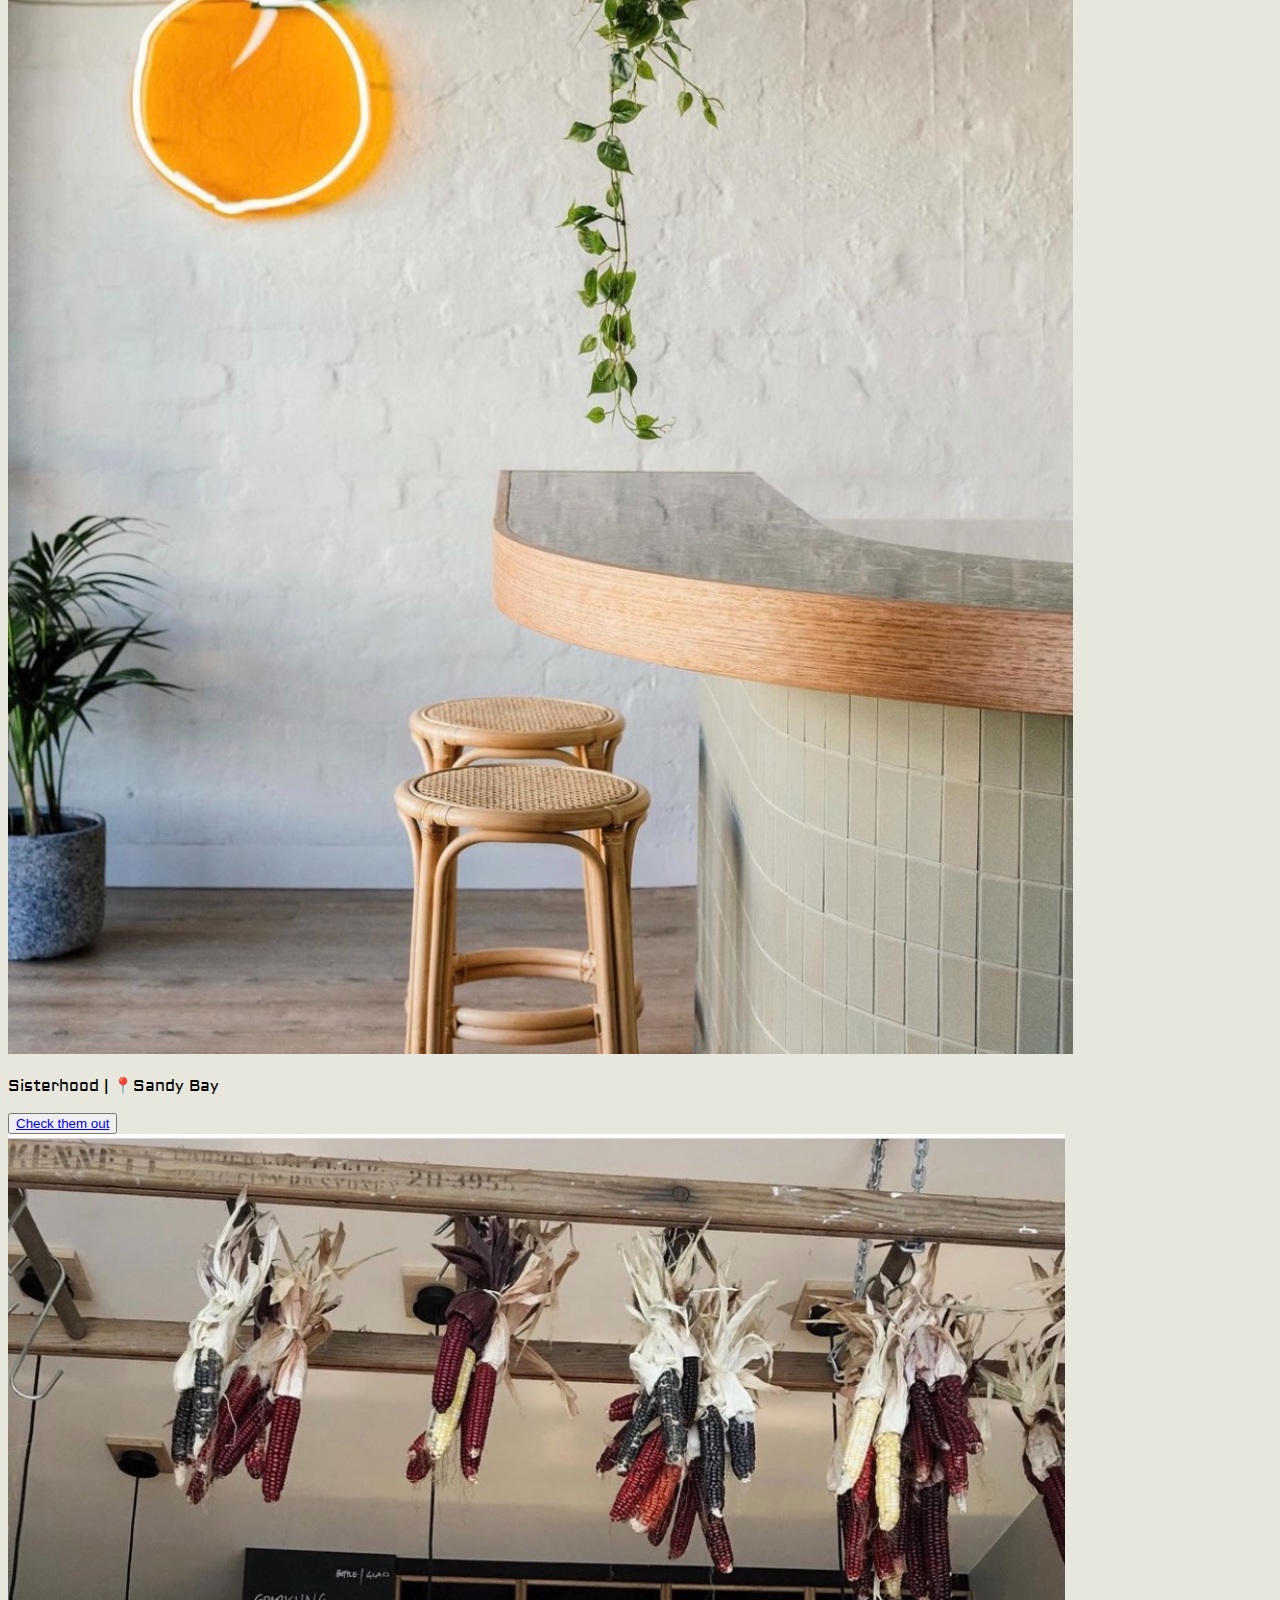
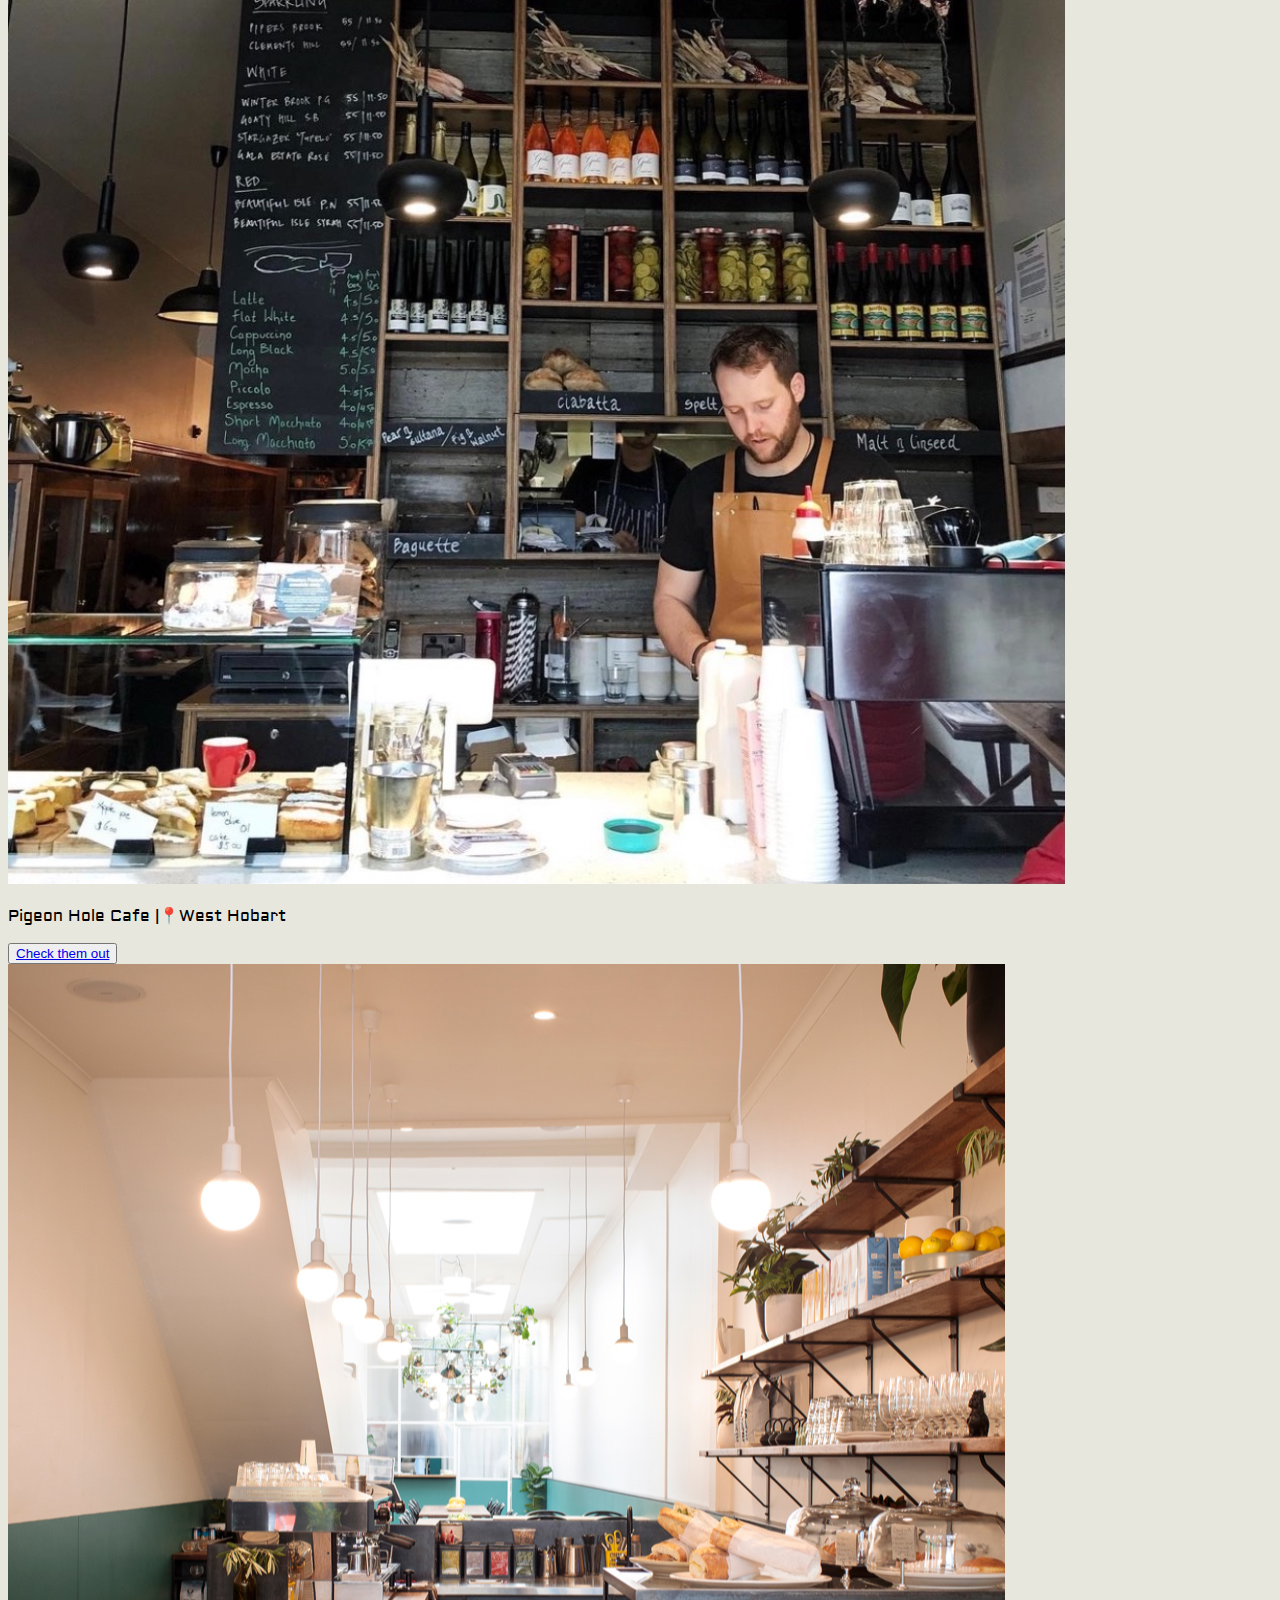
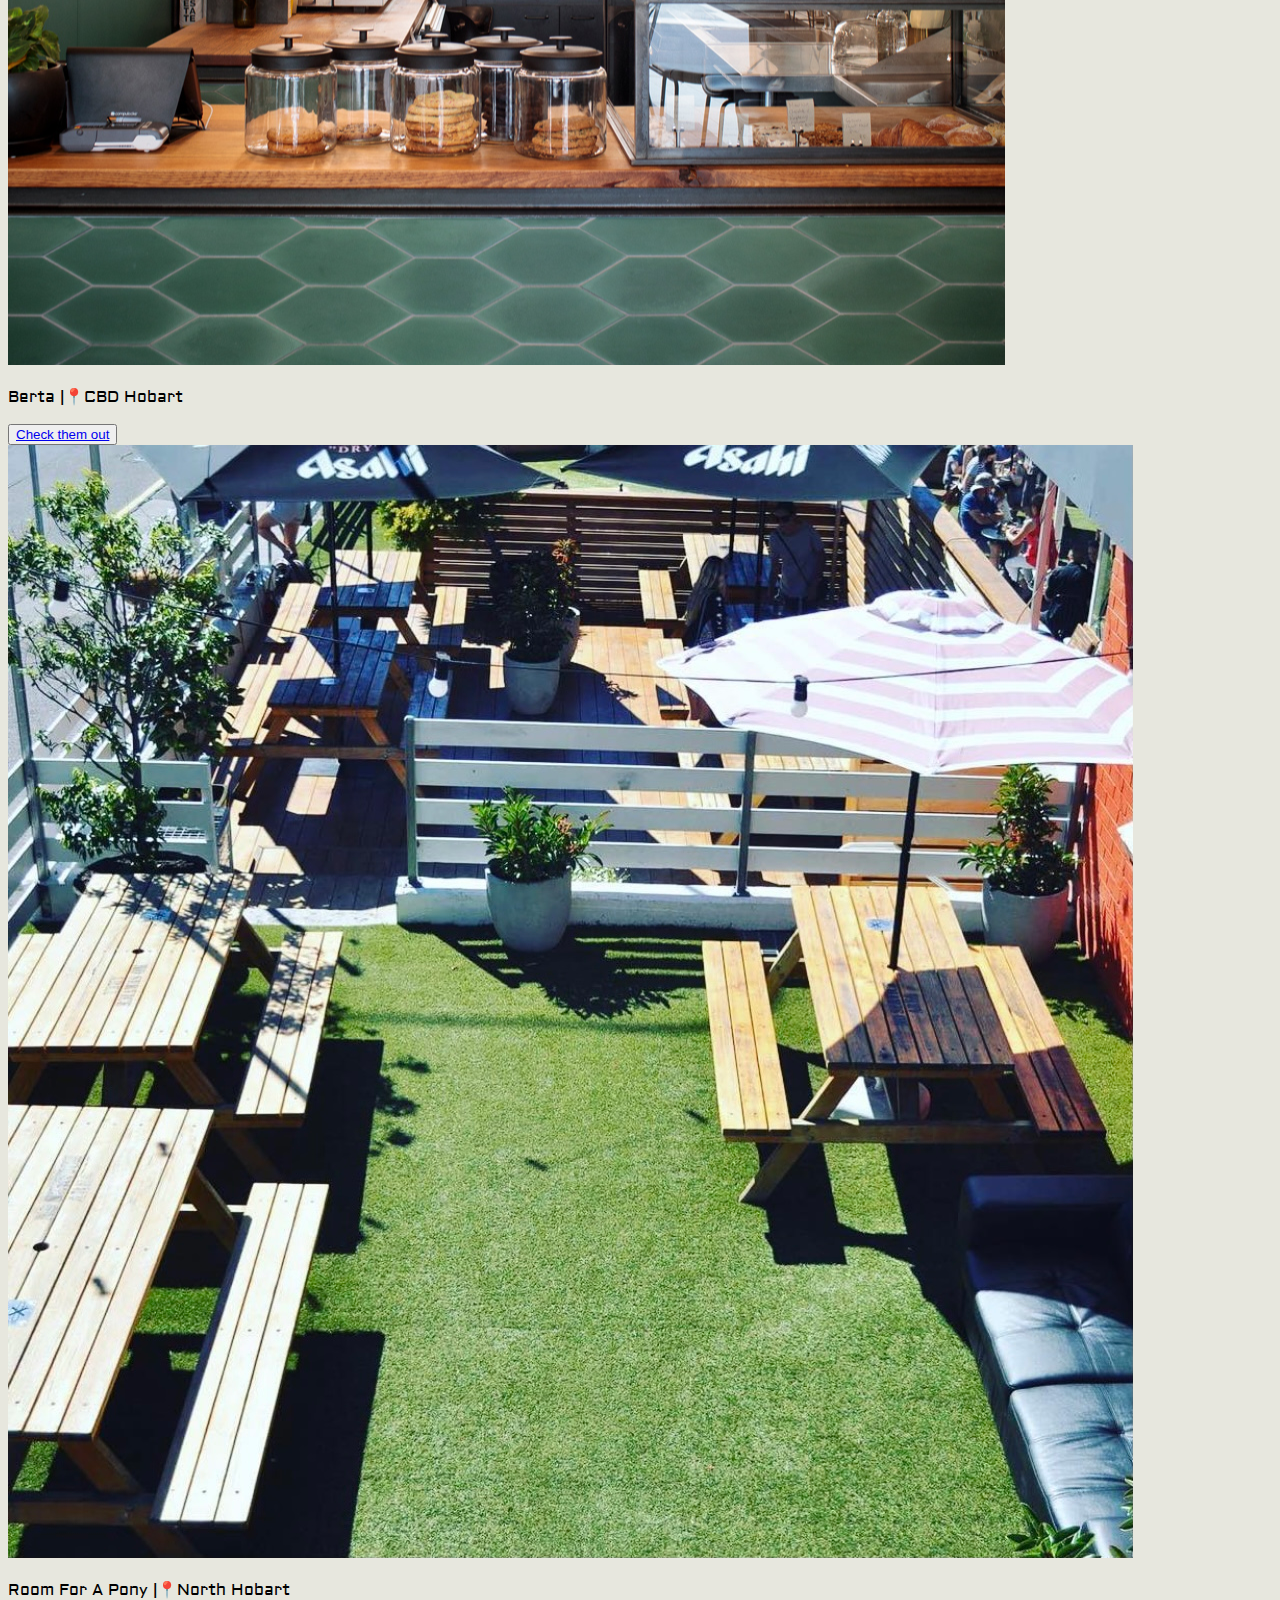
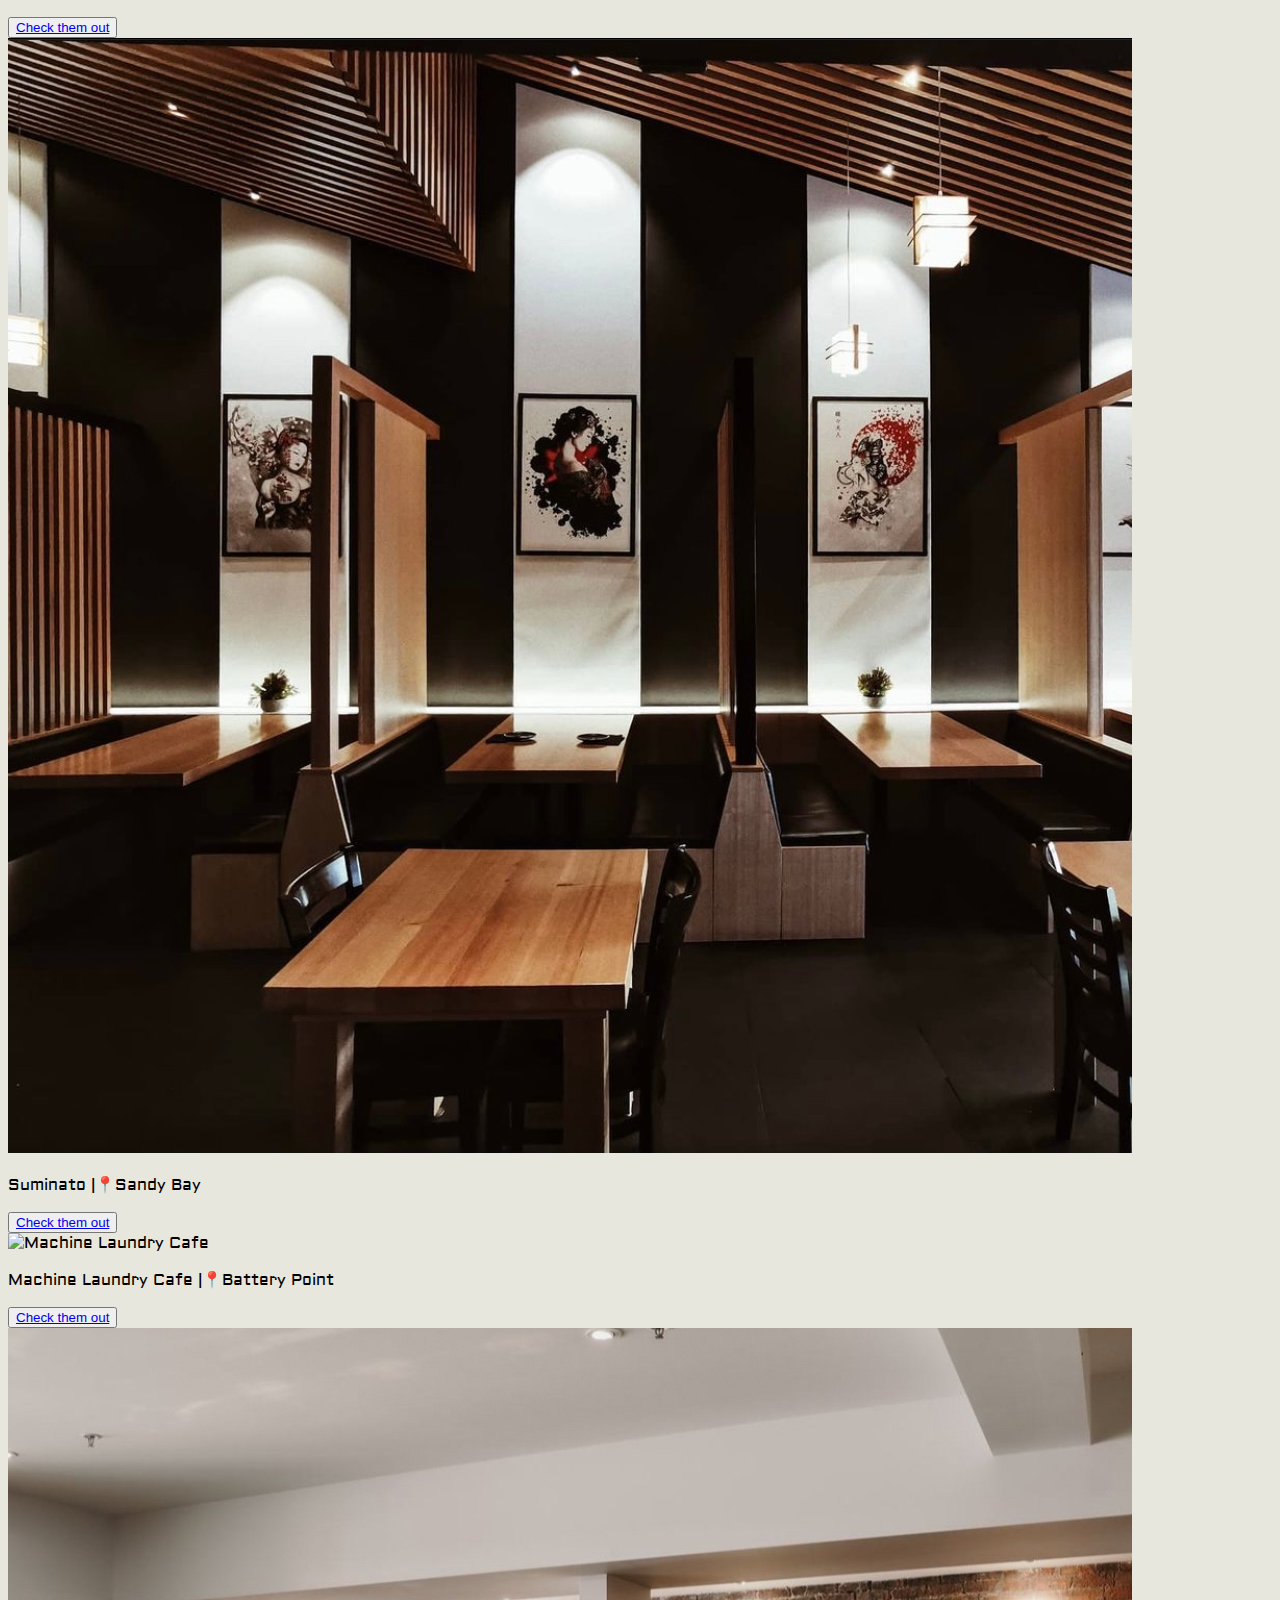
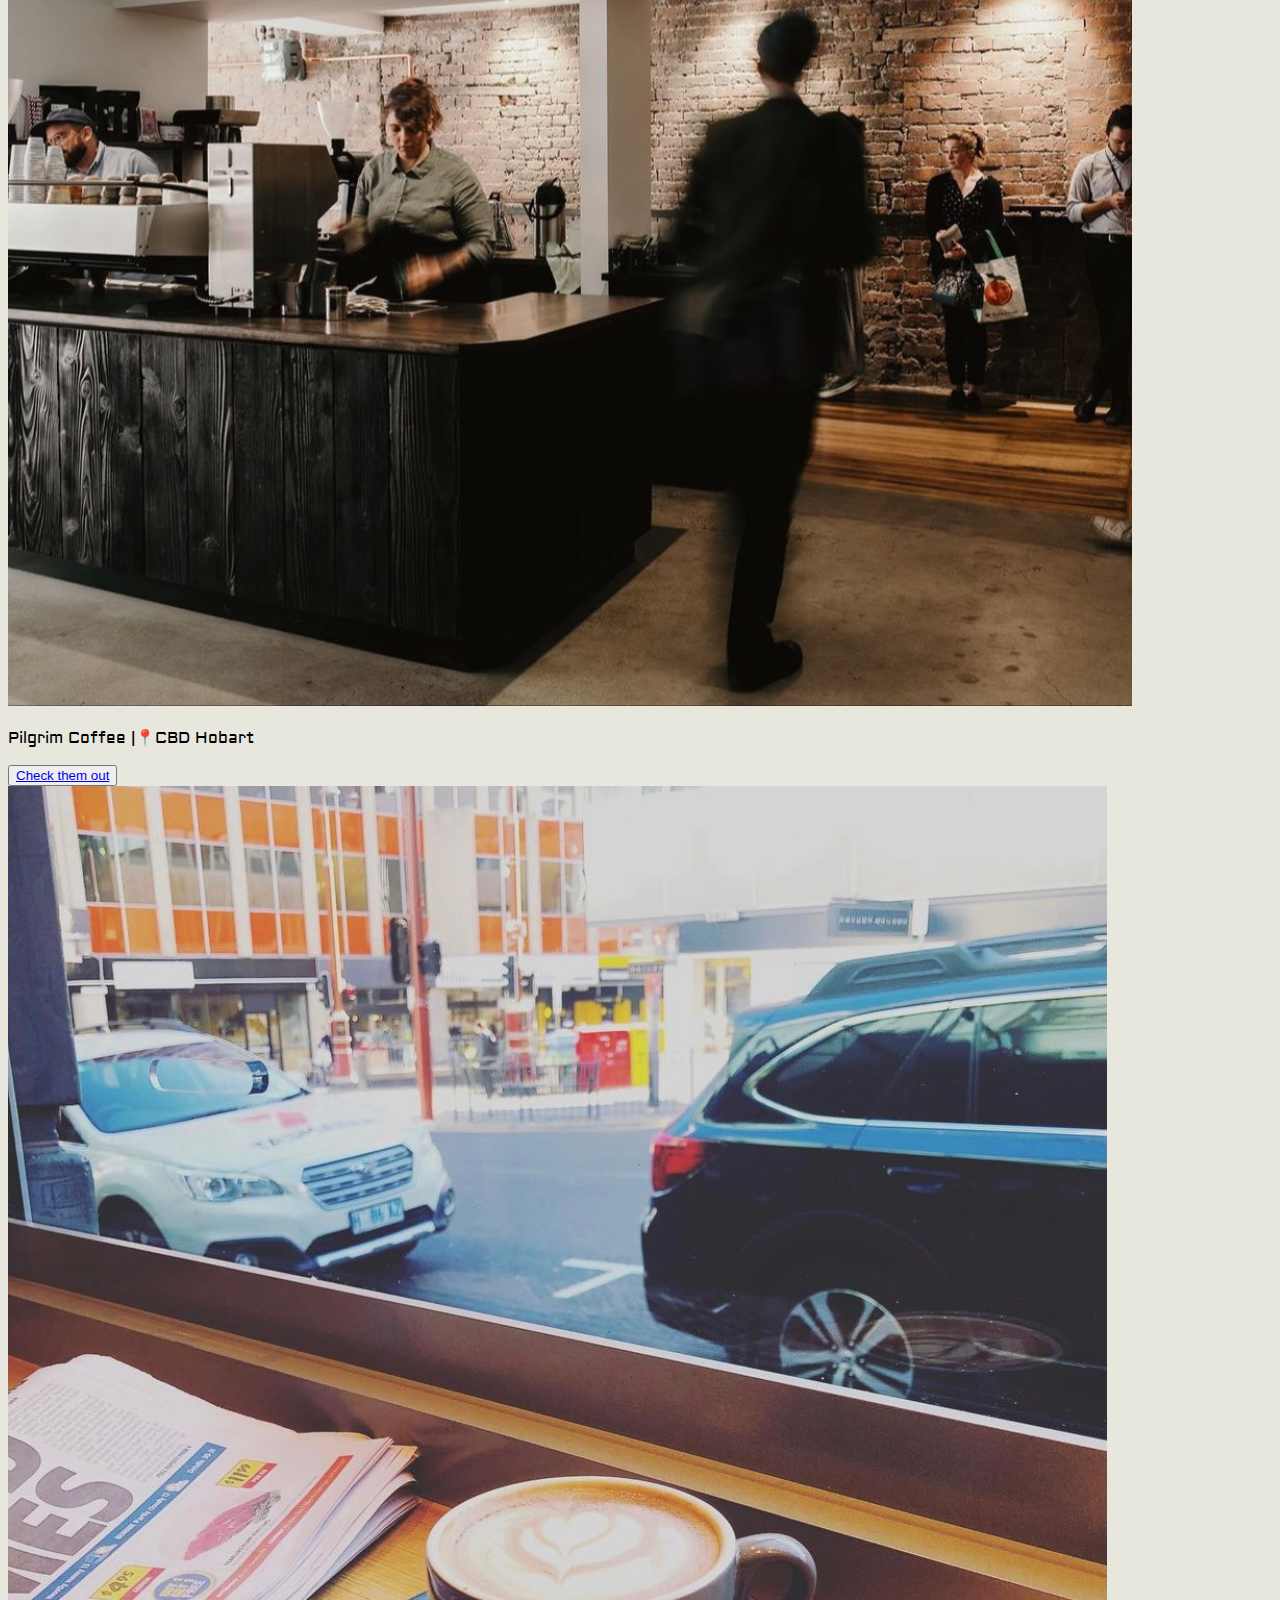
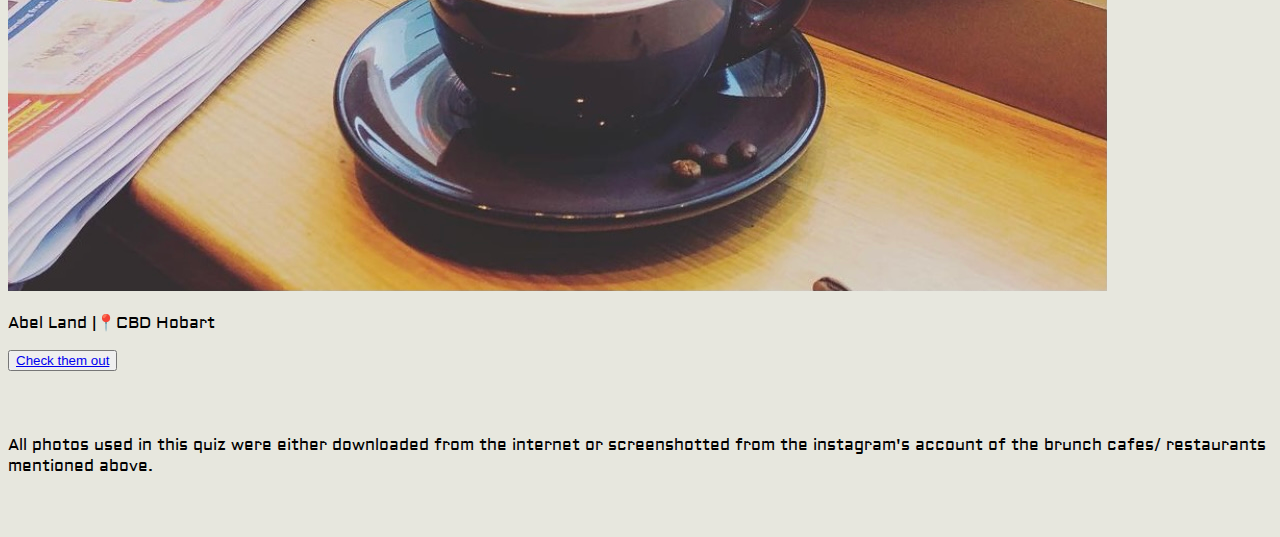
==== commit 7966a2d7: "Update answer.html" ====
--- a/answer.html
+++ b/answer.html
@@ -66,7 +66,7 @@
                       >
                         <a
                           href="https://www.instagram.com/borninbrunswick.com.au/"
-                          >Check Instagram for more</a
+                          >Check them out</a
                         >
                       </button>
                     </div>
@@ -94,7 +94,7 @@
                         class="btn btn-sm btn-outline-secondary"
                       >
                         <a href="https://www.instagram.com/sisterhoodhobart/"
-                          >Check Instagram for more</a
+                          >Check them out</a
                         >
                       </button>
                     </div>
@@ -123,7 +123,7 @@
                       >
                         <a
                           href="https://www.instagram.com/pigeonholecafewesthobart/"
-                          >Check Instagram for more</a
+                          >Check them out</a
                         >
                       </button>
                     </div>
@@ -151,7 +151,7 @@
                         class="btn btn-sm btn-outline-secondary"
                       >
                         <a href="https://www.instagram.com/berta_hobart/"
-                          >Check Instagram for more</a
+                          >Check them out</a
                         >
                       </button>
                     </div>
@@ -179,7 +179,7 @@
                         class="btn btn-sm btn-outline-secondary"
                       >
                         <a href="https://www.instagram.com/roomforaponyhobart/"
-                          >Check Instagram for more</a
+                          >Check them out</a
                         >
                       </button>
                     </div>
@@ -207,7 +207,7 @@
                         class="btn btn-sm btn-outline-secondary"
                       >
                         <a href="https://www.instagram.com/suminatotas/"
-                          >Check Instagram for more</a
+                          >Check them out</a
                         >
                       </button>
                     </div>
@@ -235,7 +235,7 @@
                         class="btn btn-sm btn-outline-secondary"
                       >
                         <a href="https://www.instagram.com/machinelaundrycafe/"
-                          >Check Instagram for more</a
+                          >Check them out</a
                         >
                       </button>
                     </div>
@@ -263,7 +263,7 @@
                         class="btn btn-sm btn-outline-secondary"
                       >
                         <a href="https://www.instagram.com/pilgrimcoffee/"
-                          >Check Instagram for more</a
+                          >Check them out</a
                         >
                       </button>
                     </div>
@@ -291,7 +291,7 @@
                         class="btn btn-sm btn-outline-secondary"
                       >
                         <a href="https://www.instagram.com/abelland48/"
-                          >Check Instagram for more</a
+                          >Check them out</a
                         >
                       </button>
                     </div>
